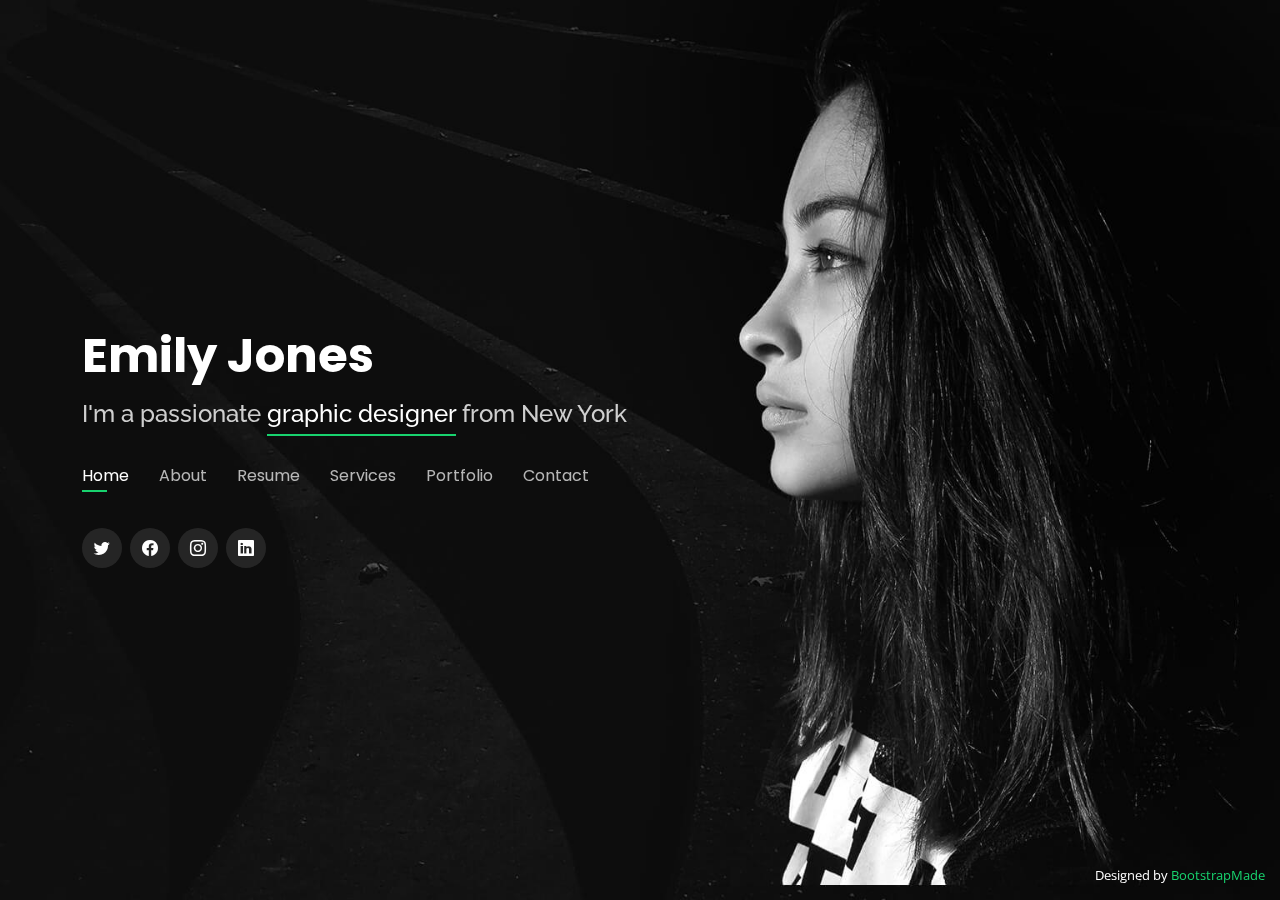
==== index.html @ b5121f0b "first commit" ====
<!DOCTYPE html>
<html lang="en">

<head>
  <meta charset="utf-8">
  <meta content="width=device-width, initial-scale=1.0" name="viewport">

  <title>Personal Bootstrap Template</title>
  <meta content="" name="description">
  <meta content="" name="keywords">

  <!-- Favicons -->
  <link href="assets/img/favicon.png" rel="icon">
  <link href="assets/img/apple-touch-icon.png" rel="apple-touch-icon">

  <!-- Google Fonts -->
  <link href="https://fonts.googleapis.com/css?family=Open+Sans:300,300i,400,400i,600,600i,700,700i|Raleway:300,300i,400,400i,500,500i,600,600i,700,700i|Poppins:300,300i,400,400i,500,500i,600,600i,700,700i" rel="stylesheet">

  <!-- Vendor CSS Files -->
  <link href="assets/vendor/bootstrap/css/bootstrap.min.css" rel="stylesheet">
  <link href="assets/vendor/bootstrap-icons/bootstrap-icons.css" rel="stylesheet">
  <link href="assets/vendor/boxicons/css/boxicons.min.css" rel="stylesheet">
  <link href="assets/vendor/glightbox/css/glightbox.min.css" rel="stylesheet">
  <link href="assets/vendor/remixicon/remixicon.css" rel="stylesheet">
  <link href="assets/vendor/swiper/swiper-bundle.min.css" rel="stylesheet">

  <!-- Template Main CSS File -->
  <link href="assets/css/style.css" rel="stylesheet">

  <!-- =======================================================
  * Template Name: Personal - v4.7.0
  * Template URL: https://bootstrapmade.com/personal-free-resume-bootstrap-template/
  * Author: BootstrapMade.com
  * License: https://bootstrapmade.com/license/
  ======================================================== -->
</head>

<body>

  <!-- ======= Header ======= -->
  <header id="header">
    <div class="container">

      <h1><a href="index.html">Emily Jones</a></h1>
      <!-- Uncomment below if you prefer to use an image logo -->
      <!-- <a href="index.html" class="mr-auto"><img src="assets/img/logo.png" alt="" class="img-fluid"></a> -->
      <h2>I'm a passionate <span>graphic designer</span> from New York</h2>

      <nav id="navbar" class="navbar">
        <ul>
          <li><a class="nav-link active" href="#header">Home</a></li>
          <li><a class="nav-link" href="#about">About</a></li>
          <li><a class="nav-link" href="#resume">Resume</a></li>
          <li><a class="nav-link" href="#services">Services</a></li>
          <li><a class="nav-link" href="#portfolio">Portfolio</a></li>
          <li><a class="nav-link" href="#contact">Contact</a></li>
        </ul>
        <i class="bi bi-list mobile-nav-toggle"></i>
      </nav><!-- .navbar -->

      <div class="social-links">
        <a href="#" class="twitter"><i class="bi bi-twitter"></i></a>
        <a href="#" class="facebook"><i class="bi bi-facebook"></i></a>
        <a href="#" class="instagram"><i class="bi bi-instagram"></i></a>
        <a href="#" class="linkedin"><i class="bi bi-linkedin"></i></a>
      </div>

    </div>
  </header><!-- End Header -->

  <!-- ======= About Section ======= -->
  <section id="about" class="about">

    <!-- ======= About Me ======= -->
    <div class="about-me container">

      <div class="section-title">
        <h2>About</h2>
        <p>Learn more about me</p>
      </div>

      <div class="row">
        <div class="col-lg-4" data-aos="fade-right">
          <img src="assets/img/me.jpg" class="img-fluid" alt="">
        </div>
        <div class="col-lg-8 pt-4 pt-lg-0 content" data-aos="fade-left">
          <h3>UI/UX &amp; Graphic Designer</h3>
          <p class="fst-italic">
            Lorem ipsum dolor sit amet, consectetur adipiscing elit, sed do eiusmod tempor incididunt ut labore et dolore
            magna aliqua.
          </p>
          <div class="row">
            <div class="col-lg-6">
              <ul>
                <li><i class="bi bi-chevron-right"></i> <strong>Birthday:</strong> <span>1 May 1995</span></li>
                <li><i class="bi bi-chevron-right"></i> <strong>Website:</strong> <span>www.example.com</span></li>
                <li><i class="bi bi-chevron-right"></i> <strong>Phone:</strong> <span>+123 456 7890</span></li>
                <li><i class="bi bi-chevron-right"></i> <strong>City:</strong> <span>New York, USA</span></li>
              </ul>
            </div>
            <div class="col-lg-6">
              <ul>
                <li><i class="bi bi-chevron-right"></i> <strong>Age:</strong> <span>30</span></li>
                <li><i class="bi bi-chevron-right"></i> <strong>Degree:</strong> <span>Master</span></li>
                <li><i class="bi bi-chevron-right"></i> <strong>PhEmailone:</strong> <span>email@example.com</span></li>
                <li><i class="bi bi-chevron-right"></i> <strong>Freelance:</strong> <span>Available</span></li>
              </ul>
            </div>
          </div>
          <p>
            Officiis eligendi itaque labore et dolorum mollitia officiis optio vero. Quisquam sunt adipisci omnis et ut. Nulla accusantium dolor incidunt officia tempore. Et eius omnis.
            Cupiditate ut dicta maxime officiis quidem quia. Sed et consectetur qui quia repellendus itaque neque. Aliquid amet quidem ut quaerat cupiditate. Ab et eum qui repellendus omnis culpa magni laudantium dolores.
          </p>
        </div>
      </div>

    </div><!-- End About Me -->

    <!-- ======= Counts ======= -->
    <div class="counts container">

      <div class="row">

        <div class="col-lg-3 col-md-6">
          <div class="count-box">
            <i class="bi bi-emoji-smile"></i>
            <span data-purecounter-start="0" data-purecounter-end="232" data-purecounter-duration="1" class="purecounter"></span>
            <p>Happy Clients</p>
          </div>
        </div>

        <div class="col-lg-3 col-md-6 mt-5 mt-md-0">
          <div class="count-box">
            <i class="bi bi-journal-richtext"></i>
            <span data-purecounter-start="0" data-purecounter-end="521" data-purecounter-duration="1" class="purecounter"></span>
            <p>Projects</p>
          </div>
        </div>

        <div class="col-lg-3 col-md-6 mt-5 mt-lg-0">
          <div class="count-box">
            <i class="bi bi-headset"></i>
            <span data-purecounter-start="0" data-purecounter-end="1463" data-purecounter-duration="1" class="purecounter"></span>
            <p>Hours Of Support</p>
          </div>
        </div>

        <div class="col-lg-3 col-md-6 mt-5 mt-lg-0">
          <div class="count-box">
            <i class="bi bi-award"></i>
            <span data-purecounter-start="0" data-purecounter-end="24" data-purecounter-duration="1" class="purecounter"></span>
            <p>Awards</p>
          </div>
        </div>

      </div>

    </div><!-- End Counts -->

    <!-- ======= Skills  ======= -->
    <div class="skills container">

      <div class="section-title">
        <h2>Skills</h2>
      </div>

      <div class="row skills-content">

        <div class="col-lg-6">

          <div class="progress">
            <span class="skill">HTML <i class="val">100%</i></span>
            <div class="progress-bar-wrap">
              <div class="progress-bar" role="progressbar" aria-valuenow="100" aria-valuemin="0" aria-valuemax="100"></div>
            </div>
          </div>

          <div class="progress">
            <span class="skill">CSS <i class="val">90%</i></span>
            <div class="progress-bar-wrap">
              <div class="progress-bar" role="progressbar" aria-valuenow="90" aria-valuemin="0" aria-valuemax="100"></div>
            </div>
          </div>

          <div class="progress">
            <span class="skill">JavaScript <i class="val">75%</i></span>
            <div class="progress-bar-wrap">
              <div class="progress-bar" role="progressbar" aria-valuenow="75" aria-valuemin="0" aria-valuemax="100"></div>
            </div>
          </div>

        </div>

        <div class="col-lg-6">

          <div class="progress">
            <span class="skill">PHP <i class="val">80%</i></span>
            <div class="progress-bar-wrap">
              <div class="progress-bar" role="progressbar" aria-valuenow="80" aria-valuemin="0" aria-valuemax="100"></div>
            </div>
          </div>

          <div class="progress">
            <span class="skill">WordPress/CMS <i class="val">90%</i></span>
            <div class="progress-bar-wrap">
              <div class="progress-bar" role="progressbar" aria-valuenow="90" aria-valuemin="0" aria-valuemax="100"></div>
            </div>
          </div>

          <div class="progress">
            <span class="skill">Photoshop <i class="val">55%</i></span>
            <div class="progress-bar-wrap">
              <div class="progress-bar" role="progressbar" aria-valuenow="55" aria-valuemin="0" aria-valuemax="100"></div>
            </div>
          </div>

        </div>

      </div>

    </div><!-- End Skills -->

    <!-- ======= Interests ======= -->
    <div class="interests container">

      <div class="section-title">
        <h2>Interests</h2>
      </div>

      <div class="row">
        <div class="col-lg-3 col-md-4">
          <div class="icon-box">
            <i class="ri-store-line" style="color: #ffbb2c;"></i>
            <h3>Lorem Ipsum</h3>
          </div>
        </div>
        <div class="col-lg-3 col-md-4 mt-4 mt-md-0">
          <div class="icon-box">
            <i class="ri-bar-chart-box-line" style="color: #5578ff;"></i>
            <h3>Dolor Sitema</h3>
          </div>
        </div>
        <div class="col-lg-3 col-md-4 mt-4 mt-md-0">
          <div class="icon-box">
            <i class="ri-calendar-todo-line" style="color: #e80368;"></i>
            <h3>Sed perspiciatis</h3>
          </div>
        </div>
        <div class="col-lg-3 col-md-4 mt-4 mt-lg-0">
          <div class="icon-box">
            <i class="ri-paint-brush-line" style="color: #e361ff;"></i>
            <h3>Magni Dolores</h3>
          </div>
        </div>
        <div class="col-lg-3 col-md-4 mt-4">
          <div class="icon-box">
            <i class="ri-database-2-line" style="color: #47aeff;"></i>
            <h3>Nemo Enim</h3>
          </div>
        </div>
        <div class="col-lg-3 col-md-4 mt-4">
          <div class="icon-box">
            <i class="ri-gradienter-line" style="color: #ffa76e;"></i>
            <h3>Eiusmod Tempor</h3>
          </div>
        </div>
        <div class="col-lg-3 col-md-4 mt-4">
          <div class="icon-box">
            <i class="ri-file-list-3-line" style="color: #11dbcf;"></i>
            <h3>Midela Teren</h3>
          </div>
        </div>
        <div class="col-lg-3 col-md-4 mt-4">
          <div class="icon-box">
            <i class="ri-price-tag-2-line" style="color: #4233ff;"></i>
            <h3>Pira Neve</h3>
          </div>
        </div>
        <div class="col-lg-3 col-md-4 mt-4">
          <div class="icon-box">
            <i class="ri-anchor-line" style="color: #b2904f;"></i>
            <h3>Dirada Pack</h3>
          </div>
        </div>
        <div class="col-lg-3 col-md-4 mt-4">
          <div class="icon-box">
            <i class="ri-disc-line" style="color: #b20969;"></i>
            <h3>Moton Ideal</h3>
          </div>
        </div>
        <div class="col-lg-3 col-md-4 mt-4">
          <div class="icon-box">
            <i class="ri-base-station-line" style="color: #ff5828;"></i>
            <h3>Verdo Park</h3>
          </div>
        </div>
        <div class="col-lg-3 col-md-4 mt-4">
          <div class="icon-box">
            <i class="ri-fingerprint-line" style="color: #29cc61;"></i>
            <h3>Flavor Nivelanda</h3>
          </div>
        </div>
      </div>

    </div><!-- End Interests -->

    <!-- ======= Testimonials ======= -->
    <div class="testimonials container">

      <div class="section-title">
        <h2>Testimonials</h2>
      </div>

      <div class="testimonials-slider swiper" data-aos="fade-up" data-aos-delay="100">
        <div class="swiper-wrapper">

          <div class="swiper-slide">
            <div class="testimonial-item">
              <p>
                <i class="bx bxs-quote-alt-left quote-icon-left"></i>
                Proin iaculis purus consequat sem cure digni ssim donec porttitora entum suscipit rhoncus. Accusantium quam, ultricies eget id, aliquam eget nibh et. Maecen aliquam, risus at semper.
                <i class="bx bxs-quote-alt-right quote-icon-right"></i>
              </p>
              <img src="assets/img/testimonials/testimonials-1.jpg" class="testimonial-img" alt="">
              <h3>Saul Goodman</h3>
              <h4>Ceo &amp; Founder</h4>
            </div>
          </div><!-- End testimonial item -->

          <div class="swiper-slide">
            <div class="testimonial-item">
              <p>
                <i class="bx bxs-quote-alt-left quote-icon-left"></i>
                Export tempor illum tamen malis malis eram quae irure esse labore quem cillum quid cillum eram malis quorum velit fore eram velit sunt aliqua noster fugiat irure amet legam anim culpa.
                <i class="bx bxs-quote-alt-right quote-icon-right"></i>
              </p>
              <img src="assets/img/testimonials/testimonials-2.jpg" class="testimonial-img" alt="">
              <h3>Sara Wilsson</h3>
              <h4>Designer</h4>
            </div>
          </div><!-- End testimonial item -->

          <div class="swiper-slide">
            <div class="testimonial-item">
              <p>
                <i class="bx bxs-quote-alt-left quote-icon-left"></i>
                Enim nisi quem export duis labore cillum quae magna enim sint quorum nulla quem veniam duis minim tempor labore quem eram duis noster aute amet eram fore quis sint minim.
                <i class="bx bxs-quote-alt-right quote-icon-right"></i>
              </p>
              <img src="assets/img/testimonials/testimonials-3.jpg" class="testimonial-img" alt="">
              <h3>Jena Karlis</h3>
              <h4>Store Owner</h4>
            </div>
          </div><!-- End testimonial item -->

          <div class="swiper-slide">
            <div class="testimonial-item">
              <p>
                <i class="bx bxs-quote-alt-left quote-icon-left"></i>
                Fugiat enim eram quae cillum dolore dolor amet nulla culpa multos export minim fugiat minim velit minim dolor enim duis veniam ipsum anim magna sunt elit fore quem dolore labore illum veniam.
                <i class="bx bxs-quote-alt-right quote-icon-right"></i>
              </p>
              <img src="assets/img/testimonials/testimonials-4.jpg" class="testimonial-img" alt="">
              <h3>Matt Brandon</h3>
              <h4>Freelancer</h4>
            </div>
          </div><!-- End testimonial item -->

          <div class="swiper-slide">
            <div class="testimonial-item">
              <p>
                <i class="bx bxs-quote-alt-left quote-icon-left"></i>
                Quis quorum aliqua sint quem legam fore sunt eram irure aliqua veniam tempor noster veniam enim culpa labore duis sunt culpa nulla illum cillum fugiat legam esse veniam culpa fore nisi cillum quid.
                <i class="bx bxs-quote-alt-right quote-icon-right"></i>
              </p>
              <img src="assets/img/testimonials/testimonials-5.jpg" class="testimonial-img" alt="">
              <h3>John Larson</h3>
              <h4>Entrepreneur</h4>
            </div>
          </div><!-- End testimonial item -->

        </div>
        <div class="swiper-pagination"></div>
      </div>

      <div class="owl-carousel testimonials-carousel">

      </div>

    </div><!-- End Testimonials  -->

  </section><!-- End About Section -->

  <!-- ======= Resume Section ======= -->
  <section id="resume" class="resume">
    <div class="container">

      <div class="section-title">
        <h2>Resume</h2>
        <p>Check My Resume</p>
      </div>

      <div class="row">
        <div class="col-lg-6">
          <h3 class="resume-title">Sumary</h3>
          <div class="resume-item pb-0">
            <h4>Alice Barkley</h4>
            <p><em>Innovative and deadline-driven Graphic Designer with 3+ years of experience designing and developing user-centered digital/print marketing material from initial concept to final, polished deliverable.</em></p>
            <p>
            <ul>
              <li>Portland par 127,Orlando, FL</li>
              <li>(123) 456-7891</li>
              <li>alice.barkley@example.com</li>
            </ul>
            </p>
          </div>

          <h3 class="resume-title">Education</h3>
          <div class="resume-item">
            <h4>Master of Fine Arts &amp; Graphic Design</h4>
            <h5>2015 - 2016</h5>
            <p><em>Rochester Institute of Technology, Rochester, NY</em></p>
            <p>Qui deserunt veniam. Et sed aliquam labore tempore sed quisquam iusto autem sit. Ea vero voluptatum qui ut dignissimos deleniti nerada porti sand markend</p>
          </div>
          <div class="resume-item">
            <h4>Bachelor of Fine Arts &amp; Graphic Design</h4>
            <h5>2010 - 2014</h5>
            <p><em>Rochester Institute of Technology, Rochester, NY</em></p>
            <p>Quia nobis sequi est occaecati aut. Repudiandae et iusto quae reiciendis et quis Eius vel ratione eius unde vitae rerum voluptates asperiores voluptatem Earum molestiae consequatur neque etlon sader mart dila</p>
          </div>
        </div>
        <div class="col-lg-6">
          <h3 class="resume-title">Professional Experience</h3>
          <div class="resume-item">
            <h4>Senior graphic design specialist</h4>
            <h5>2019 - Present</h5>
            <p><em>Experion, New York, NY </em></p>
            <p>
            <ul>
              <li>Lead in the design, development, and implementation of the graphic, layout, and production communication materials</li>
              <li>Delegate tasks to the 7 members of the design team and provide counsel on all aspects of the project. </li>
              <li>Supervise the assessment of all graphic materials in order to ensure quality and accuracy of the design</li>
              <li>Oversee the efficient use of production project budgets ranging from $2,000 - $25,000</li>
            </ul>
            </p>
          </div>
          <div class="resume-item">
            <h4>Graphic design specialist</h4>
            <h5>2017 - 2018</h5>
            <p><em>Stepping Stone Advertising, New York, NY</em></p>
            <p>
            <ul>
              <li>Developed numerous marketing programs (logos, brochures,infographics, presentations, and advertisements).</li>
              <li>Managed up to 5 projects or tasks at a given time while under pressure</li>
              <li>Recommended and consulted with clients on the most appropriate graphic design</li>
              <li>Created 4+ design presentations and proposals a month for clients and account managers</li>
            </ul>
            </p>
          </div>
        </div>
      </div>

    </div>
  </section><!-- End Resume Section -->

  <!-- ======= Services Section ======= -->
  <section id="services" class="services">
    <div class="container">

      <div class="section-title">
        <h2>Services</h2>
        <p>My Services</p>
      </div>

      <div class="row">
        <div class="col-lg-4 col-md-6 d-flex align-items-stretch">
          <div class="icon-box">
            <div class="icon"><i class="bx bxl-dribbble"></i></div>
            <h4><a href="">Lorem Ipsum</a></h4>
            <p>Voluptatum deleniti atque corrupti quos dolores et quas molestias excepturi</p>
          </div>
        </div>

        <div class="col-lg-4 col-md-6 d-flex align-items-stretch mt-4 mt-md-0">
          <div class="icon-box">
            <div class="icon"><i class="bx bx-file"></i></div>
            <h4><a href="">Sed ut perspiciatis</a></h4>
            <p>Duis aute irure dolor in reprehenderit in voluptate velit esse cillum dolore</p>
          </div>
        </div>

        <div class="col-lg-4 col-md-6 d-flex align-items-stretch mt-4 mt-lg-0">
          <div class="icon-box">
            <div class="icon"><i class="bx bx-tachometer"></i></div>
            <h4><a href="">Magni Dolores</a></h4>
            <p>Excepteur sint occaecat cupidatat non proident, sunt in culpa qui officia</p>
          </div>
        </div>

        <div class="col-lg-4 col-md-6 d-flex align-items-stretch mt-4">
          <div class="icon-box">
            <div class="icon"><i class="bx bx-world"></i></div>
            <h4><a href="">Nemo Enim</a></h4>
            <p>At vero eos et accusamus et iusto odio dignissimos ducimus qui blanditiis</p>
          </div>
        </div>

        <div class="col-lg-4 col-md-6 d-flex align-items-stretch mt-4">
          <div class="icon-box">
            <div class="icon"><i class="bx bx-slideshow"></i></div>
            <h4><a href="">Dele cardo</a></h4>
            <p>Quis consequatur saepe eligendi voluptatem consequatur dolor consequuntur</p>
          </div>
        </div>

        <div class="col-lg-4 col-md-6 d-flex align-items-stretch mt-4">
          <div class="icon-box">
            <div class="icon"><i class="bx bx-arch"></i></div>
            <h4><a href="">Divera don</a></h4>
            <p>Modi nostrum vel laborum. Porro fugit error sit minus sapiente sit aspernatur</p>
          </div>
        </div>

      </div>

    </div>
  </section><!-- End Services Section -->

  <!-- ======= Portfolio Section ======= -->
  <section id="portfolio" class="portfolio">
    <div class="container">

      <div class="section-title">
        <h2>Portfolio</h2>
        <p>My Works</p>
      </div>

      <div class="row">
        <div class="col-lg-12 d-flex justify-content-center">
          <ul id="portfolio-flters">
            <li data-filter="*" class="filter-active">All</li>
            <li data-filter=".filter-app">App</li>
            <li data-filter=".filter-card">Card</li>
            <li data-filter=".filter-web">Web</li>
          </ul>
        </div>
      </div>

      <div class="row portfolio-container">

        <div class="col-lg-4 col-md-6 portfolio-item filter-app">
          <div class="portfolio-wrap">
            <img src="assets/img/portfolio/portfolio-1.jpg" class="img-fluid" alt="">
            <div class="portfolio-info">
              <h4>App 1</h4>
              <p>App</p>
              <div class="portfolio-links">
                <a href="assets/img/portfolio/portfolio-1.jpg" data-gallery="portfolioGallery" class="portfolio-lightbox" title="App 1"><i class="bx bx-plus"></i></a>
                <a href="portfolio-details.html" data-gallery="portfolioDetailsGallery" data-glightbox="type: external" class="portfolio-details-lightbox" title="Portfolio Details"><i class="bx bx-link"></i></a>
              </div>
            </div>
          </div>
        </div>

        <div class="col-lg-4 col-md-6 portfolio-item filter-web">
          <div class="portfolio-wrap">
            <img src="assets/img/portfolio/portfolio-2.jpg" class="img-fluid" alt="">
            <div class="portfolio-info">
              <h4>Web 3</h4>
              <p>Web</p>
              <div class="portfolio-links">
                <a href="assets/img/portfolio/portfolio-2.jpg" data-gallery="portfolioGallery" class="portfolio-lightbox" title="Web 3"><i class="bx bx-plus"></i></a>
                <a href="portfolio-details.html" data-gallery="portfolioDetailsGallery" data-glightbox="type: external" class="portfolio-details-lightbox" title="Portfolio Details"><i class="bx bx-link"></i></a>
              </div>
            </div>
          </div>
        </div>

        <div class="col-lg-4 col-md-6 portfolio-item filter-app">
          <div class="portfolio-wrap">
            <img src="assets/img/portfolio/portfolio-3.jpg" class="img-fluid" alt="">
            <div class="portfolio-info">
              <h4>App 2</h4>
              <p>App</p>
              <div class="portfolio-links">
                <a href="assets/img/portfolio/portfolio-3.jpg" data-gallery="portfolioGallery" class="portfolio-lightbox" title="App 2"><i class="bx bx-plus"></i></a>
                <a href="portfolio-details.html" data-gallery="portfolioDetailsGallery" data-glightbox="type: external" class="portfolio-details-lightbox" title="Portfolio Details"><i class="bx bx-link"></i></a>
              </div>
            </div>
          </div>
        </div>

        <div class="col-lg-4 col-md-6 portfolio-item filter-card">
          <div class="portfolio-wrap">
            <img src="assets/img/portfolio/portfolio-4.jpg" class="img-fluid" alt="">
            <div class="portfolio-info">
              <h4>Card 2</h4>
              <p>Card</p>
              <div class="portfolio-links">
                <a href="assets/img/portfolio/portfolio-4.jpg" data-gallery="portfolioGallery" class="portfolio-lightbox" title="Card 2"><i class="bx bx-plus"></i></a>
                <a href="portfolio-details.html" data-gallery="portfolioDetailsGallery" data-glightbox="type: external" class="portfolio-details-lightbox" title="Portfolio Details"><i class="bx bx-link"></i></a>
              </div>
            </div>
          </div>
        </div>

        <div class="col-lg-4 col-md-6 portfolio-item filter-web">
          <div class="portfolio-wrap">
            <img src="assets/img/portfolio/portfolio-5.jpg" class="img-fluid" alt="">
            <div class="portfolio-info">
              <h4>Web 2</h4>
              <p>Web</p>
              <div class="portfolio-links">
                <a href="assets/img/portfolio/portfolio-5.jpg" data-gallery="portfolioGallery" class="portfolio-lightbox" title="Web 2"><i class="bx bx-plus"></i></a>
                <a href="portfolio-details.html" data-gallery="portfolioDetailsGallery" data-glightbox="type: external" class="portfolio-details-lightbox" title="Portfolio Details"><i class="bx bx-link"></i></a>
              </div>
            </div>
          </div>
        </div>

        <div class="col-lg-4 col-md-6 portfolio-item filter-app">
          <div class="portfolio-wrap">
            <img src="assets/img/portfolio/portfolio-6.jpg" class="img-fluid" alt="">
            <div class="portfolio-info">
              <h4>App 3</h4>
              <p>App</p>
              <div class="portfolio-links">
                <a href="assets/img/portfolio/portfolio-6.jpg" data-gallery="portfolioGallery" class="portfolio-lightbox" title="App 3"><i class="bx bx-plus"></i></a>
                <a href="portfolio-details.html" data-gallery="portfolioDetailsGallery" data-glightbox="type: external" class="portfolio-details-lightbox" title="Portfolio Details"><i class="bx bx-link"></i></a>
              </div>
            </div>
          </div>
        </div>

        <div class="col-lg-4 col-md-6 portfolio-item filter-card">
          <div class="portfolio-wrap">
            <img src="assets/img/portfolio/portfolio-7.jpg" class="img-fluid" alt="">
            <div class="portfolio-info">
              <h4>Card 1</h4>
              <p>Card</p>
              <div class="portfolio-links">
                <a href="assets/img/portfolio/portfolio-7.jpg" data-gallery="portfolioGallery" class="portfolio-lightbox" title="Card 1"><i class="bx bx-plus"></i></a>
                <a href="portfolio-details.html" data-gallery="portfolioDetailsGallery" data-glightbox="type: external" class="portfolio-details-lightbox" title="Portfolio Details"><i class="bx bx-link"></i></a>
              </div>
            </div>
          </div>
        </div>

        <div class="col-lg-4 col-md-6 portfolio-item filter-card">
          <div class="portfolio-wrap">
            <img src="assets/img/portfolio/portfolio-8.jpg" class="img-fluid" alt="">
            <div class="portfolio-info">
              <h4>Card 3</h4>
              <p>Card</p>
              <div class="portfolio-links">
                <a href="assets/img/portfolio/portfolio-8.jpg" data-gallery="portfolioGallery" class="portfolio-lightbox" title="Card 3"><i class="bx bx-plus"></i></a>
                <a href="portfolio-details.html" data-gallery="portfolioDetailsGallery" data-glightbox="type: external" class="portfolio-details-lightbox" title="Portfolio Details"><i class="bx bx-link"></i></a>
              </div>
            </div>
          </div>
        </div>

        <div class="col-lg-4 col-md-6 portfolio-item filter-web">
          <div class="portfolio-wrap">
            <img src="assets/img/portfolio/portfolio-9.jpg" class="img-fluid" alt="">
            <div class="portfolio-info">
              <h4>Web 3</h4>
              <p>Web</p>
              <div class="portfolio-links">
                <a href="assets/img/portfolio/portfolio-9.jpg" data-gallery="portfolioGallery" class="portfolio-lightbox" title="Web 3"><i class="bx bx-plus"></i></a>
                <a href="portfolio-details.html" data-gallery="portfolioDetailsGallery" data-glightbox="type: external" class="portfolio-details-lightbox" title="Portfolio Details"><i class="bx bx-link"></i></a>
              </div>
            </div>
          </div>
        </div>

      </div>

    </div>
  </section><!-- End Portfolio Section -->

  <!-- ======= Contact Section ======= -->
  <section id="contact" class="contact">
    <div class="container">

      <div class="section-title">
        <h2>Contact</h2>
        <p>Contact Me</p>
      </div>

      <div class="row mt-2">

        <div class="col-md-6 d-flex align-items-stretch">
          <div class="info-box">
            <i class="bx bx-map"></i>
            <h3>My Address</h3>
            <p>A108 Adam Street, New York, NY 535022</p>
          </div>
        </div>

        <div class="col-md-6 mt-4 mt-md-0 d-flex align-items-stretch">
          <div class="info-box">
            <i class="bx bx-share-alt"></i>
            <h3>Social Profiles</h3>
            <div class="social-links">
              <a href="#" class="twitter"><i class="bi bi-twitter"></i></a>
              <a href="#" class="facebook"><i class="bi bi-facebook"></i></a>
              <a href="#" class="instagram"><i class="bi bi-instagram"></i></a>
              <a href="#" class="google-plus"><i class="bi bi-skype"></i></a>
              <a href="#" class="linkedin"><i class="bi bi-linkedin"></i></a>
            </div>
          </div>
        </div>

        <div class="col-md-6 mt-4 d-flex align-items-stretch">
          <div class="info-box">
            <i class="bx bx-envelope"></i>
            <h3>Email Me</h3>
            <p>contact@example.com</p>
          </div>
        </div>
        <div class="col-md-6 mt-4 d-flex align-items-stretch">
          <div class="info-box">
            <i class="bx bx-phone-call"></i>
            <h3>Call Me</h3>
            <p>+1 5589 55488 55</p>
          </div>
        </div>
      </div>

      <form action="forms/contact.php" method="post" role="form" class="php-email-form mt-4">
        <div class="row">
          <div class="col-md-6 form-group">
            <input type="text" name="name" class="form-control" id="name" placeholder="Your Name" required>
          </div>
          <div class="col-md-6 form-group mt-3 mt-md-0">
            <input type="email" class="form-control" name="email" id="email" placeholder="Your Email" required>
          </div>
        </div>
        <div class="form-group mt-3">
          <input type="text" class="form-control" name="subject" id="subject" placeholder="Subject" required>
        </div>
        <div class="form-group mt-3">
          <textarea class="form-control" name="message" rows="5" placeholder="Message" required></textarea>
        </div>
        <div class="my-3">
          <div class="loading">Loading</div>
          <div class="error-message"></div>
          <div class="sent-message">Your message has been sent. Thank you!</div>
        </div>
        <div class="text-center"><button type="submit">Send Message</button></div>
      </form>

    </div>
  </section><!-- End Contact Section -->

  <div class="credits">
    <!-- All the links in the footer should remain intact. -->
    <!-- You can delete the links only if you purchased the pro version. -->
    <!-- Licensing information: https://bootstrapmade.com/license/ -->
    <!-- Purchase the pro version with working PHP/AJAX contact form: https://bootstrapmade.com/personal-free-resume-bootstrap-template/ -->
    Designed by <a href="https://bootstrapmade.com/">BootstrapMade</a>
  </div>

  <!-- Vendor JS Files -->
  <script src="assets/vendor/purecounter/purecounter.js"></script>
  <script src="assets/vendor/bootstrap/js/bootstrap.bundle.min.js"></script>
  <script src="assets/vendor/glightbox/js/glightbox.min.js"></script>
  <script src="assets/vendor/isotope-layout/isotope.pkgd.min.js"></script>
  <script src="assets/vendor/swiper/swiper-bundle.min.js"></script>
  <script src="assets/vendor/waypoints/noframework.waypoints.js"></script>
  <script src="assets/vendor/php-email-form/validate.js"></script>

  <!-- Template Main JS File -->
  <script src="assets/js/main.js"></script>

</body>

</html>
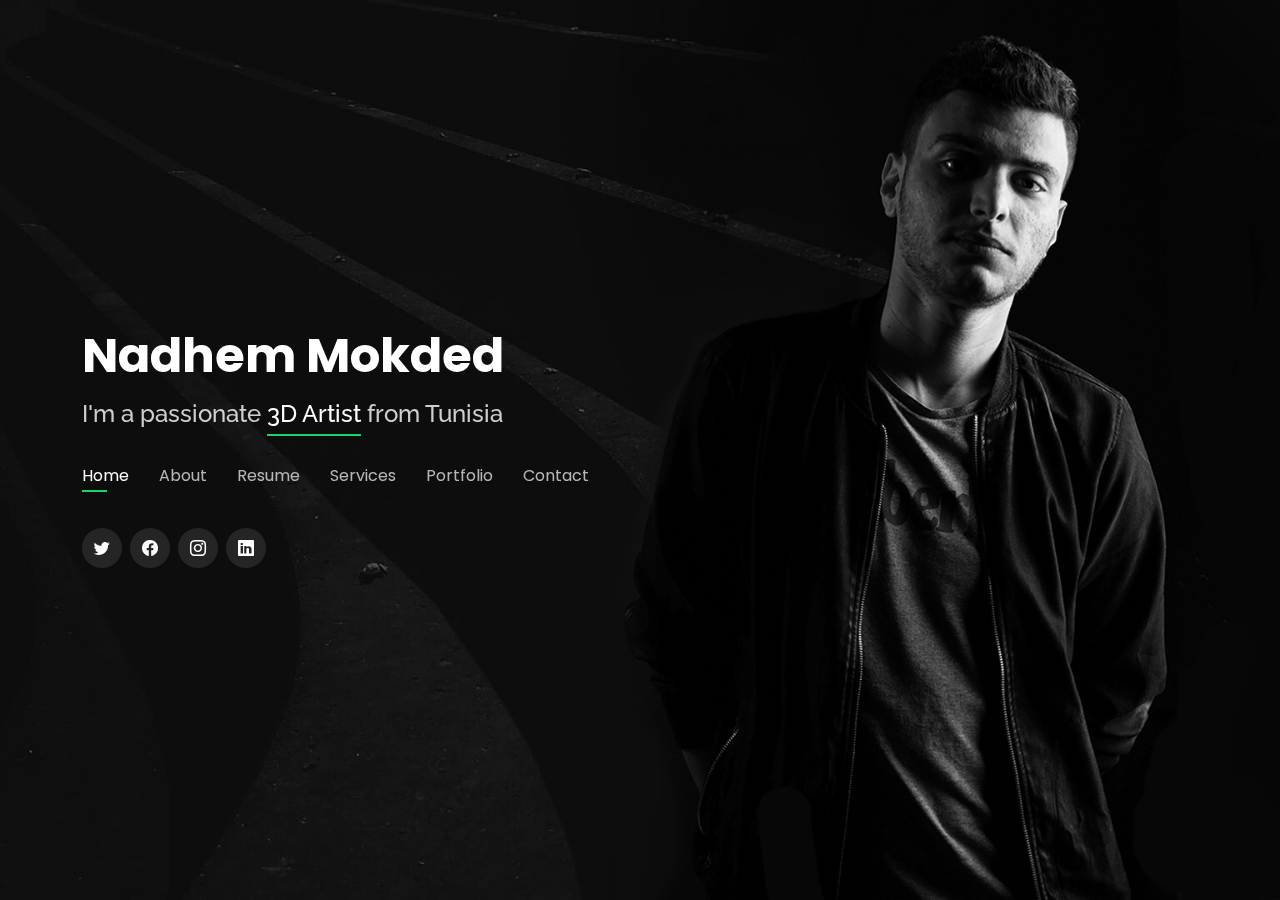
==== commit 5a6fd980: "about" ====
--- a/index.html
+++ b/index.html
@@ -5,7 +5,7 @@
   <meta charset="utf-8">
   <meta content="width=device-width, initial-scale=1.0" name="viewport">
 
-  <title>Personal Bootstrap Template</title>
+  <title>Nadhem Mokded</title>
   <meta content="" name="description">
   <meta content="" name="keywords">
 
@@ -41,10 +41,10 @@
   <header id="header">
     <div class="container">
 
-      <h1><a href="index.html">Emily Jones</a></h1>
+      <h1><a href="index.html">Nadhem Mokded</a></h1>
       <!-- Uncomment below if you prefer to use an image logo -->
       <!-- <a href="index.html" class="mr-auto"><img src="assets/img/logo.png" alt="" class="img-fluid"></a> -->
-      <h2>I'm a passionate <span>graphic designer</span> from New York</h2>
+      <h2>I'm a passionate <span>3D Artist</span> from Tunisia</h2>
 
       <nav id="navbar" class="navbar">
         <ul>
@@ -80,37 +80,28 @@
       </div>
 
       <div class="row">
-        <div class="col-lg-4" data-aos="fade-right">
-          <img src="assets/img/me.jpg" class="img-fluid" alt="">
+        <div class="col-lg-4" data-aos="fade-right" >
+          <img src="assets\img\DSC04219.JPG" class="img-fluid" alt="" >
         </div>
         <div class="col-lg-8 pt-4 pt-lg-0 content" data-aos="fade-left">
-          <h3>UI/UX &amp; Graphic Designer</h3>
-          <p class="fst-italic">
-            Lorem ipsum dolor sit amet, consectetur adipiscing elit, sed do eiusmod tempor incididunt ut labore et dolore
-            magna aliqua.
+          <h2 style="padding-bottom: 30px">3D Artist</h2>
+          <p class="fst-italic" style="font-size: large;">
+            I'm Nadhem Mokded and I'm a tunisian 3D game artist. Gaming and music are passions that followed me
+             from my younger days and that helped me be a creative, artistic and ambitious 3d game artist with 
+             a talent for thinking outside the box and coming up with innovative ideas and designs.
           </p>
-          <div class="row">
+          <div class="row" style="padding-top: 50px;">
             <div class="col-lg-6">
               <ul>
-                <li><i class="bi bi-chevron-right"></i> <strong>Birthday:</strong> <span>1 May 1995</span></li>
-                <li><i class="bi bi-chevron-right"></i> <strong>Website:</strong> <span>www.example.com</span></li>
-                <li><i class="bi bi-chevron-right"></i> <strong>Phone:</strong> <span>+123 456 7890</span></li>
-                <li><i class="bi bi-chevron-right"></i> <strong>City:</strong> <span>New York, USA</span></li>
+                <li><i class="bi bi-chevron-right"></i> <strong>Birthday:</strong> <span>7 September 1995</span></li>
+                <li><i class="bi bi-chevron-right"></i> <strong>City:</strong> <span>Tunis, Tunisia</span></li>
+                <li><i class="bi bi-chevron-right"></i> <strong>Email:</strong> <span>nadhemmokded@gmail.com</span></li>
+                <li><i class="bi bi-chevron-right"></i> <strong>Phone:</strong> <span>+216 56 268 959</span></li>
+
               </ul>
             </div>
-            <div class="col-lg-6">
-              <ul>
-                <li><i class="bi bi-chevron-right"></i> <strong>Age:</strong> <span>30</span></li>
-                <li><i class="bi bi-chevron-right"></i> <strong>Degree:</strong> <span>Master</span></li>
-                <li><i class="bi bi-chevron-right"></i> <strong>PhEmailone:</strong> <span>email@example.com</span></li>
-                <li><i class="bi bi-chevron-right"></i> <strong>Freelance:</strong> <span>Available</span></li>
-              </ul>
-            </div>
-          </div>
-          <p>
-            Officiis eligendi itaque labore et dolorum mollitia officiis optio vero. Quisquam sunt adipisci omnis et ut. Nulla accusantium dolor incidunt officia tempore. Et eius omnis.
-            Cupiditate ut dicta maxime officiis quidem quia. Sed et consectetur qui quia repellendus itaque neque. Aliquid amet quidem ut quaerat cupiditate. Ab et eum qui repellendus omnis culpa magni laudantium dolores.
-          </p>
+            
+          </div>
         </div>
       </div>
 
@@ -124,31 +115,31 @@
         <div class="col-lg-3 col-md-6">
           <div class="count-box">
             <i class="bi bi-emoji-smile"></i>
-            <span data-purecounter-start="0" data-purecounter-end="232" data-purecounter-duration="1" class="purecounter"></span>
+            <span data-purecounter-start="0" data-purecounter-end="31" data-purecounter-duration="1" class="purecounter"></span>
             <p>Happy Clients</p>
           </div>
         </div>
 
         <div class="col-lg-3 col-md-6 mt-5 mt-md-0">
           <div class="count-box">
-            <i class="bi bi-journal-richtext"></i>
-            <span data-purecounter-start="0" data-purecounter-end="521" data-purecounter-duration="1" class="purecounter"></span>
+            <i class="bi bi-boxes"></i>
+            <span data-purecounter-start="0" data-purecounter-end="57" data-purecounter-duration="1" class="purecounter"></span>
             <p>Projects</p>
           </div>
         </div>
 
         <div class="col-lg-3 col-md-6 mt-5 mt-lg-0">
           <div class="count-box">
-            <i class="bi bi-headset"></i>
-            <span data-purecounter-start="0" data-purecounter-end="1463" data-purecounter-duration="1" class="purecounter"></span>
-            <p>Hours Of Support</p>
+            <i class="bi bi-briefcase-fill"></i>
+            <span data-purecounter-start="0" data-purecounter-end="72" data-purecounter-duration="1" class="purecounter"></span>
+            <p>Hours Of Coaching</p>
           </div>
         </div>
 
         <div class="col-lg-3 col-md-6 mt-5 mt-lg-0">
           <div class="count-box">
             <i class="bi bi-award"></i>
-            <span data-purecounter-start="0" data-purecounter-end="24" data-purecounter-duration="1" class="purecounter"></span>
+            <span data-purecounter-start="0" data-purecounter-end="4" data-purecounter-duration="1" class="purecounter"></span>
             <p>Awards</p>
           </div>
         </div>
@@ -169,48 +160,50 @@
         <div class="col-lg-6">
 
           <div class="progress">
-            <span class="skill">HTML <i class="val">100%</i></span>
-            <div class="progress-bar-wrap">
-              <div class="progress-bar" role="progressbar" aria-valuenow="100" aria-valuemin="0" aria-valuemax="100"></div>
-            </div>
-          </div>
-
-          <div class="progress">
-            <span class="skill">CSS <i class="val">90%</i></span>
+            <span class="skill">3D Modeling <i class="val">90%</i></span>
             <div class="progress-bar-wrap">
               <div class="progress-bar" role="progressbar" aria-valuenow="90" aria-valuemin="0" aria-valuemax="100"></div>
             </div>
           </div>
 
           <div class="progress">
-            <span class="skill">JavaScript <i class="val">75%</i></span>
-            <div class="progress-bar-wrap">
-              <div class="progress-bar" role="progressbar" aria-valuenow="75" aria-valuemin="0" aria-valuemax="100"></div>
-            </div>
-          </div>
-
-        </div>
-
-        <div class="col-lg-6">
-
-          <div class="progress">
-            <span class="skill">PHP <i class="val">80%</i></span>
+            <span class="skill">Digital Sculpting <i class="val">80%</i></span>
             <div class="progress-bar-wrap">
               <div class="progress-bar" role="progressbar" aria-valuenow="80" aria-valuemin="0" aria-valuemax="100"></div>
             </div>
           </div>
 
+          
+
           <div class="progress">
-            <span class="skill">WordPress/CMS <i class="val">90%</i></span>
+            <span class="skill">Texturing <i class="val">95%</i></span>
+            <div class="progress-bar-wrap">
+              <div class="progress-bar" role="progressbar" aria-valuenow="95" aria-valuemin="0" aria-valuemax="100"></div>
+            </div>
+          </div>
+
+        </div>
+
+        <div class="col-lg-6">
+
+          <div class="progress">
+            <span class="skill">Game engines & Level design <i class="val">85%</i></span>
+            <div class="progress-bar-wrap">
+              <div class="progress-bar" role="progressbar" aria-valuenow="85" aria-valuemin="0" aria-valuemax="100"></div>
+            </div>
+          </div>
+
+          <div class="progress">
+            <span class="skill">Retopology <i class="val">90%</i></span>
             <div class="progress-bar-wrap">
               <div class="progress-bar" role="progressbar" aria-valuenow="90" aria-valuemin="0" aria-valuemax="100"></div>
             </div>
           </div>
 
           <div class="progress">
-            <span class="skill">Photoshop <i class="val">55%</i></span>
+            <span class="skill">Sound design & recording<i class="val">70%</i></span>
             <div class="progress-bar-wrap">
-              <div class="progress-bar" role="progressbar" aria-valuenow="55" aria-valuemin="0" aria-valuemax="100"></div>
+              <div class="progress-bar" role="progressbar" aria-valuenow="70" aria-valuemin="0" aria-valuemax="100"></div>
             </div>
           </div>
 
@@ -220,95 +213,11 @@
 
     </div><!-- End Skills -->
 
-    <!-- ======= Interests ======= -->
-    <div class="interests container">
+    <!-- ======= Brands ======= -->
+    <div class="testimonials container">
 
       <div class="section-title">
-        <h2>Interests</h2>
-      </div>
-
-      <div class="row">
-        <div class="col-lg-3 col-md-4">
-          <div class="icon-box">
-            <i class="ri-store-line" style="color: #ffbb2c;"></i>
-            <h3>Lorem Ipsum</h3>
-          </div>
-        </div>
-        <div class="col-lg-3 col-md-4 mt-4 mt-md-0">
-          <div class="icon-box">
-            <i class="ri-bar-chart-box-line" style="color: #5578ff;"></i>
-            <h3>Dolor Sitema</h3>
-          </div>
-        </div>
-        <div class="col-lg-3 col-md-4 mt-4 mt-md-0">
-          <div class="icon-box">
-            <i class="ri-calendar-todo-line" style="color: #e80368;"></i>
-            <h3>Sed perspiciatis</h3>
-          </div>
-        </div>
-        <div class="col-lg-3 col-md-4 mt-4 mt-lg-0">
-          <div class="icon-box">
-            <i class="ri-paint-brush-line" style="color: #e361ff;"></i>
-            <h3>Magni Dolores</h3>
-          </div>
-        </div>
-        <div class="col-lg-3 col-md-4 mt-4">
-          <div class="icon-box">
-            <i class="ri-database-2-line" style="color: #47aeff;"></i>
-            <h3>Nemo Enim</h3>
-          </div>
-        </div>
-        <div class="col-lg-3 col-md-4 mt-4">
-          <div class="icon-box">
-            <i class="ri-gradienter-line" style="color: #ffa76e;"></i>
-            <h3>Eiusmod Tempor</h3>
-          </div>
-        </div>
-        <div class="col-lg-3 col-md-4 mt-4">
-          <div class="icon-box">
-            <i class="ri-file-list-3-line" style="color: #11dbcf;"></i>
-            <h3>Midela Teren</h3>
-          </div>
-        </div>
-        <div class="col-lg-3 col-md-4 mt-4">
-          <div class="icon-box">
-            <i class="ri-price-tag-2-line" style="color: #4233ff;"></i>
-            <h3>Pira Neve</h3>
-          </div>
-        </div>
-        <div class="col-lg-3 col-md-4 mt-4">
-          <div class="icon-box">
-            <i class="ri-anchor-line" style="color: #b2904f;"></i>
-            <h3>Dirada Pack</h3>
-          </div>
-        </div>
-        <div class="col-lg-3 col-md-4 mt-4">
-          <div class="icon-box">
-            <i class="ri-disc-line" style="color: #b20969;"></i>
-            <h3>Moton Ideal</h3>
-          </div>
-        </div>
-        <div class="col-lg-3 col-md-4 mt-4">
-          <div class="icon-box">
-            <i class="ri-base-station-line" style="color: #ff5828;"></i>
-            <h3>Verdo Park</h3>
-          </div>
-        </div>
-        <div class="col-lg-3 col-md-4 mt-4">
-          <div class="icon-box">
-            <i class="ri-fingerprint-line" style="color: #29cc61;"></i>
-            <h3>Flavor Nivelanda</h3>
-          </div>
-        </div>
-      </div>
-
-    </div><!-- End Interests -->
-
-    <!-- ======= Testimonials ======= -->
-    <div class="testimonials container">
-
-      <div class="section-title">
-        <h2>Testimonials</h2>
+        <h2>Brands</h2>
       </div>
 
       <div class="testimonials-slider swiper" data-aos="fade-up" data-aos-delay="100">
@@ -317,9 +226,7 @@
           <div class="swiper-slide">
             <div class="testimonial-item">
               <p>
-                <i class="bx bxs-quote-alt-left quote-icon-left"></i>
-                Proin iaculis purus consequat sem cure digni ssim donec porttitora entum suscipit rhoncus. Accusantium quam, ultricies eget id, aliquam eget nibh et. Maecen aliquam, risus at semper.
-                <i class="bx bxs-quote-alt-right quote-icon-right"></i>
+                first Proin iaculis purus consequat sem cure digni ssim donec porttitora entum suscipit rhoncus. Accusantium quam, ultricies eget id, aliquam eget nibh et. Maecen aliquam, risus at semper.
               </p>
               <img src="assets/img/testimonials/testimonials-1.jpg" class="testimonial-img" alt="">
               <h3>Saul Goodman</h3>
@@ -388,6 +295,131 @@
       </div>
 
     </div><!-- End Testimonials  -->
+
+    <!-- ======= Languages  ======= -->
+    <div class="skills container">
+
+      <div class="section-title">
+        <h2>Languages</h2>
+      </div>
+
+      <div class="row skills-content">
+
+        <div class="col-lg-6">
+
+          <div class="progress">
+            <span class="skill">English <i class="val">100%</i></span>
+            <div class="progress-bar-wrap">
+              <div class="progress-bar" role="progressbar" aria-valuenow="100" aria-valuemin="0" aria-valuemax="100"></div>
+            </div>
+          </div>
+
+          <div class="progress">
+            <span class="skill">Arabic<i class="val">100%</i></span>
+            <div class="progress-bar-wrap">
+              <div class="progress-bar" role="progressbar" aria-valuenow="100" aria-valuemin="0" aria-valuemax="100"></div>
+            </div>
+          </div>
+
+          
+          <div class="progress">
+            <span class="skill">French <i class="val">80%</i></span>
+            <div class="progress-bar-wrap">
+              <div class="progress-bar" role="progressbar" aria-valuenow="80" aria-valuemin="0" aria-valuemax="100"></div>
+            </div>
+          </div>
+
+        </div>
+
+      </div>
+
+    </div><!-- End Skills -->
+
+    <!-- ======= Interests ======= -->
+    <div class="interests container">
+
+      <div class="section-title">
+        <h2>Interests</h2>
+      </div>
+
+      <div class="row">
+        <div class="col-lg-3 col-md-4">
+          <div class="icon-box">
+            <i class="ri-store-line" style="color: #ffbb2c;"></i>
+            <h3>Lorem Ipsum</h3>
+          </div>
+        </div>
+        <div class="col-lg-3 col-md-4 mt-4 mt-md-0">
+          <div class="icon-box">
+            <i class="ri-bar-chart-box-line" style="color: #5578ff;"></i>
+            <h3>Dolor Sitema</h3>
+          </div>
+        </div>
+        <div class="col-lg-3 col-md-4 mt-4 mt-md-0">
+          <div class="icon-box">
+            <i class="ri-calendar-todo-line" style="color: #e80368;"></i>
+            <h3>Sed perspiciatis</h3>
+          </div>
+        </div>
+        <div class="col-lg-3 col-md-4 mt-4 mt-lg-0">
+          <div class="icon-box">
+            <i class="ri-paint-brush-line" style="color: #e361ff;"></i>
+            <h3>Magni Dolores</h3>
+          </div>
+        </div>
+        <div class="col-lg-3 col-md-4 mt-4">
+          <div class="icon-box">
+            <i class="ri-database-2-line" style="color: #47aeff;"></i>
+            <h3>Nemo Enim</h3>
+          </div>
+        </div>
+        <div class="col-lg-3 col-md-4 mt-4">
+          <div class="icon-box">
+            <i class="ri-gradienter-line" style="color: #ffa76e;"></i>
+            <h3>Eiusmod Tempor</h3>
+          </div>
+        </div>
+        <div class="col-lg-3 col-md-4 mt-4">
+          <div class="icon-box">
+            <i class="ri-file-list-3-line" style="color: #11dbcf;"></i>
+            <h3>Midela Teren</h3>
+          </div>
+        </div>
+        <div class="col-lg-3 col-md-4 mt-4">
+          <div class="icon-box">
+            <i class="ri-price-tag-2-line" style="color: #4233ff;"></i>
+            <h3>Pira Neve</h3>
+          </div>
+        </div>
+        <div class="col-lg-3 col-md-4 mt-4">
+          <div class="icon-box">
+            <i class="ri-anchor-line" style="color: #b2904f;"></i>
+            <h3>Dirada Pack</h3>
+          </div>
+        </div>
+        <div class="col-lg-3 col-md-4 mt-4">
+          <div class="icon-box">
+            <i class="ri-disc-line" style="color: #b20969;"></i>
+            <h3>Moton Ideal</h3>
+          </div>
+        </div>
+        <div class="col-lg-3 col-md-4 mt-4">
+          <div class="icon-box">
+            <i class="ri-base-station-line" style="color: #ff5828;"></i>
+            <h3>Verdo Park</h3>
+          </div>
+        </div>
+        <div class="col-lg-3 col-md-4 mt-4">
+          <div class="icon-box">
+            <i class="ri-fingerprint-line" style="color: #29cc61;"></i>
+            <h3>Flavor Nivelanda</h3>
+          </div>
+        </div>
+      </div>
+
+    </div><!-- End Interests -->
+
+    
 
   </section><!-- End About Section -->
 
@@ -473,51 +505,52 @@
       </div>
 
       <div class="row">
-        <div class="col-lg-4 col-md-6 d-flex align-items-stretch">
-          <div class="icon-box">
-            <div class="icon"><i class="bx bxl-dribbble"></i></div>
-            <h4><a href="">Lorem Ipsum</a></h4>
-            <p>Voluptatum deleniti atque corrupti quos dolores et quas molestias excepturi</p>
-          </div>
-        </div>
-
         <div class="col-lg-4 col-md-6 d-flex align-items-stretch mt-4 mt-md-0">
           <div class="icon-box">
             <div class="icon"><i class="bx bx-file"></i></div>
-            <h4><a href="">Sed ut perspiciatis</a></h4>
-            <p>Duis aute irure dolor in reprehenderit in voluptate velit esse cillum dolore</p>
+            <h4><a href="">3D Modeling</a></h4>
+            <p>Create realistic 3D assets for video games (low poly) and arch viz (high poly). </p>
+          </div>
+        </div>
+
+        <div class="col-lg-4 col-md-6 d-flex align-items-stretch mt-4 mt-md-0">
+          <div class="icon-box">
+            <div class="icon"><i class="bx bx-file"></i></div>
+            <h4><a href="">Architecture Visualization</a></h4>
+            <p>Visually communicate our clients' proposed designs and beautifully tell their story with realistic elements and details.</p>
           </div>
         </div>
 
         <div class="col-lg-4 col-md-6 d-flex align-items-stretch mt-4 mt-lg-0">
           <div class="icon-box">
             <div class="icon"><i class="bx bx-tachometer"></i></div>
-            <h4><a href="">Magni Dolores</a></h4>
-            <p>Excepteur sint occaecat cupidatat non proident, sunt in culpa qui officia</p>
+            <h4><a href="">3D Rendering</a></h4>
+            <p>Use different redering engines in many industries including architecture, 
+              product design, advertising, video games and visual effects for film, TV and animation.</p>
           </div>
         </div>
 
         <div class="col-lg-4 col-md-6 d-flex align-items-stretch mt-4">
           <div class="icon-box">
             <div class="icon"><i class="bx bx-world"></i></div>
-            <h4><a href="">Nemo Enim</a></h4>
-            <p>At vero eos et accusamus et iusto odio dignissimos ducimus qui blanditiis</p>
+            <h4><a href="">Texturing</a></h4>
+            <p>Create different materials and textures using techniques like digital painting and noding.</p>
           </div>
         </div>
 
         <div class="col-lg-4 col-md-6 d-flex align-items-stretch mt-4">
           <div class="icon-box">
             <div class="icon"><i class="bx bx-slideshow"></i></div>
-            <h4><a href="">Dele cardo</a></h4>
-            <p>Quis consequatur saepe eligendi voluptatem consequatur dolor consequuntur</p>
+            <h4><a href="">Environment Design</a></h4>
+            <p>Generate realistic environments for games, films, architectural renderings, and advertising.</p>
           </div>
         </div>
 
         <div class="col-lg-4 col-md-6 d-flex align-items-stretch mt-4">
           <div class="icon-box">
             <div class="icon"><i class="bx bx-arch"></i></div>
-            <h4><a href="">Divera don</a></h4>
-            <p>Modi nostrum vel laborum. Porro fugit error sit minus sapiente sit aspernatur</p>
+            <h4><a href="">Character Design</a></h4>
+            <p>Design realistic characters and clothing with attention to small details and accessories.</p>
           </div>
         </div>
 
@@ -539,136 +572,194 @@
         <div class="col-lg-12 d-flex justify-content-center">
           <ul id="portfolio-flters">
             <li data-filter="*" class="filter-active">All</li>
-            <li data-filter=".filter-app">App</li>
-            <li data-filter=".filter-card">Card</li>
-            <li data-filter=".filter-web">Web</li>
+            <li data-filter=".filter-interior">Interior</li>
+            <li data-filter=".filter-exterior">Exterior</li>
+            <li data-filter=".filter-realtime">Real Time</li>
+            <li data-filter=".filter-assets">Assets</li>
           </ul>
         </div>
       </div>
 
       <div class="row portfolio-container">
 
-        <div class="col-lg-4 col-md-6 portfolio-item filter-app">
-          <div class="portfolio-wrap">
-            <img src="assets/img/portfolio/portfolio-1.jpg" class="img-fluid" alt="">
-            <div class="portfolio-info">
-              <h4>App 1</h4>
-              <p>App</p>
-              <div class="portfolio-links">
-                <a href="assets/img/portfolio/portfolio-1.jpg" data-gallery="portfolioGallery" class="portfolio-lightbox" title="App 1"><i class="bx bx-plus"></i></a>
-                <a href="portfolio-details.html" data-gallery="portfolioDetailsGallery" data-glightbox="type: external" class="portfolio-details-lightbox" title="Portfolio Details"><i class="bx bx-link"></i></a>
-              </div>
-            </div>
-          </div>
-        </div>
-
-        <div class="col-lg-4 col-md-6 portfolio-item filter-web">
-          <div class="portfolio-wrap">
-            <img src="assets/img/portfolio/portfolio-2.jpg" class="img-fluid" alt="">
-            <div class="portfolio-info">
-              <h4>Web 3</h4>
-              <p>Web</p>
-              <div class="portfolio-links">
-                <a href="assets/img/portfolio/portfolio-2.jpg" data-gallery="portfolioGallery" class="portfolio-lightbox" title="Web 3"><i class="bx bx-plus"></i></a>
-                <a href="portfolio-details.html" data-gallery="portfolioDetailsGallery" data-glightbox="type: external" class="portfolio-details-lightbox" title="Portfolio Details"><i class="bx bx-link"></i></a>
-              </div>
-            </div>
-          </div>
-        </div>
-
-        <div class="col-lg-4 col-md-6 portfolio-item filter-app">
-          <div class="portfolio-wrap">
-            <img src="assets/img/portfolio/portfolio-3.jpg" class="img-fluid" alt="">
-            <div class="portfolio-info">
-              <h4>App 2</h4>
-              <p>App</p>
-              <div class="portfolio-links">
-                <a href="assets/img/portfolio/portfolio-3.jpg" data-gallery="portfolioGallery" class="portfolio-lightbox" title="App 2"><i class="bx bx-plus"></i></a>
-                <a href="portfolio-details.html" data-gallery="portfolioDetailsGallery" data-glightbox="type: external" class="portfolio-details-lightbox" title="Portfolio Details"><i class="bx bx-link"></i></a>
-              </div>
-            </div>
-          </div>
-        </div>
-
-        <div class="col-lg-4 col-md-6 portfolio-item filter-card">
-          <div class="portfolio-wrap">
-            <img src="assets/img/portfolio/portfolio-4.jpg" class="img-fluid" alt="">
-            <div class="portfolio-info">
-              <h4>Card 2</h4>
-              <p>Card</p>
-              <div class="portfolio-links">
-                <a href="assets/img/portfolio/portfolio-4.jpg" data-gallery="portfolioGallery" class="portfolio-lightbox" title="Card 2"><i class="bx bx-plus"></i></a>
-                <a href="portfolio-details.html" data-gallery="portfolioDetailsGallery" data-glightbox="type: external" class="portfolio-details-lightbox" title="Portfolio Details"><i class="bx bx-link"></i></a>
-              </div>
-            </div>
-          </div>
-        </div>
-
-        <div class="col-lg-4 col-md-6 portfolio-item filter-web">
-          <div class="portfolio-wrap">
-            <img src="assets/img/portfolio/portfolio-5.jpg" class="img-fluid" alt="">
-            <div class="portfolio-info">
-              <h4>Web 2</h4>
-              <p>Web</p>
-              <div class="portfolio-links">
-                <a href="assets/img/portfolio/portfolio-5.jpg" data-gallery="portfolioGallery" class="portfolio-lightbox" title="Web 2"><i class="bx bx-plus"></i></a>
-                <a href="portfolio-details.html" data-gallery="portfolioDetailsGallery" data-glightbox="type: external" class="portfolio-details-lightbox" title="Portfolio Details"><i class="bx bx-link"></i></a>
-              </div>
-            </div>
-          </div>
-        </div>
-
-        <div class="col-lg-4 col-md-6 portfolio-item filter-app">
-          <div class="portfolio-wrap">
-            <img src="assets/img/portfolio/portfolio-6.jpg" class="img-fluid" alt="">
-            <div class="portfolio-info">
-              <h4>App 3</h4>
-              <p>App</p>
-              <div class="portfolio-links">
-                <a href="assets/img/portfolio/portfolio-6.jpg" data-gallery="portfolioGallery" class="portfolio-lightbox" title="App 3"><i class="bx bx-plus"></i></a>
-                <a href="portfolio-details.html" data-gallery="portfolioDetailsGallery" data-glightbox="type: external" class="portfolio-details-lightbox" title="Portfolio Details"><i class="bx bx-link"></i></a>
-              </div>
-            </div>
-          </div>
-        </div>
-
-        <div class="col-lg-4 col-md-6 portfolio-item filter-card">
-          <div class="portfolio-wrap">
-            <img src="assets/img/portfolio/portfolio-7.jpg" class="img-fluid" alt="">
-            <div class="portfolio-info">
-              <h4>Card 1</h4>
-              <p>Card</p>
-              <div class="portfolio-links">
-                <a href="assets/img/portfolio/portfolio-7.jpg" data-gallery="portfolioGallery" class="portfolio-lightbox" title="Card 1"><i class="bx bx-plus"></i></a>
-                <a href="portfolio-details.html" data-gallery="portfolioDetailsGallery" data-glightbox="type: external" class="portfolio-details-lightbox" title="Portfolio Details"><i class="bx bx-link"></i></a>
-              </div>
-            </div>
-          </div>
-        </div>
-
-        <div class="col-lg-4 col-md-6 portfolio-item filter-card">
-          <div class="portfolio-wrap">
-            <img src="assets/img/portfolio/portfolio-8.jpg" class="img-fluid" alt="">
-            <div class="portfolio-info">
-              <h4>Card 3</h4>
-              <p>Card</p>
-              <div class="portfolio-links">
-                <a href="assets/img/portfolio/portfolio-8.jpg" data-gallery="portfolioGallery" class="portfolio-lightbox" title="Card 3"><i class="bx bx-plus"></i></a>
-                <a href="portfolio-details.html" data-gallery="portfolioDetailsGallery" data-glightbox="type: external" class="portfolio-details-lightbox" title="Portfolio Details"><i class="bx bx-link"></i></a>
-              </div>
-            </div>
-          </div>
-        </div>
-
-        <div class="col-lg-4 col-md-6 portfolio-item filter-web">
-          <div class="portfolio-wrap">
-            <img src="assets/img/portfolio/portfolio-9.jpg" class="img-fluid" alt="">
-            <div class="portfolio-info">
-              <h4>Web 3</h4>
-              <p>Web</p>
-              <div class="portfolio-links">
-                <a href="assets/img/portfolio/portfolio-9.jpg" data-gallery="portfolioGallery" class="portfolio-lightbox" title="Web 3"><i class="bx bx-plus"></i></a>
-                <a href="portfolio-details.html" data-gallery="portfolioDetailsGallery" data-glightbox="type: external" class="portfolio-details-lightbox" title="Portfolio Details"><i class="bx bx-link"></i></a>
+        <div class="col-lg-4 col-md-6 portfolio-item filter-interior">
+          <div class="portfolio-wrap" style="height:275px">
+            <img src="assets/img/olive-mill/6.jpg" class="img-fluid" alt="" style="height:275px">
+            <div class="portfolio-info">
+              <h4>Olive Mill</h4>
+              <p>Interior</p>
+              <div class="portfolio-links">
+                <a href="assets/img/olive-mill/6.jpg" data-gallery="portfolioGallery" class="portfolio-lightbox" title="App 1"><i class="bx bx-plus"></i></a>
+                
+                <a href="olivemill-details.html" data-gallery="portfolioDetailsGallery" data-glightbox="type: external" class="portfolio-details-lightbox" title="Portfolio Details"><i class="bx bx-link"></i></a>
+              </div>
+            </div>
+          </div>
+        </div>
+
+        <div class="col-lg-4 col-md-6 portfolio-item filter-exterior">
+          <div class="portfolio-wrap" style="height:275px">
+            <img src="assets/img/modren-villa/182143494_514554206590362_1217668442506893102_n.jpg" class="img-fluid" alt="" style="height:275px">
+            <div class="portfolio-info">
+              <h4>Modern Villa</h4>
+              <p>Exterior</p>
+              <div class="portfolio-links">
+                <a href="assets/img/modren-villa/182143494_514554206590362_1217668442506893102_n.jpg" data-gallery="portfolioGallery" class="portfolio-lightbox" title="Web 3"><i class="bx bx-plus"></i></a>
+                <a href="modernvilla-details.html" data-gallery="portfolioDetailsGallery" data-glightbox="type: external" class="portfolio-details-lightbox" title="Portfolio Details"><i class="bx bx-link"></i></a>
+              </div>
+            </div>
+          </div>
+        </div>
+
+        <div class="col-lg-4 col-md-6 portfolio-item filter-assets">
+          <div class="portfolio-wrap" style="height:275px">
+            <img src="assets\img\ben-yedder\2.jpg" class="img-fluid" alt="" style="height:275px">
+            <div class="portfolio-info">
+              <h4>Ben Yedder</h4>
+              <p>Assets</p>
+              <div class="portfolio-links">
+                <a href="assets\img\ben-yedder\2.jpg" data-gallery="portfolioGallery" class="portfolio-lightbox" title="App 2"><i class="bx bx-plus"></i></a>
+                <a href="benyedder-details.html" data-gallery="portfolioDetailsGallery" data-glightbox="type: external" class="portfolio-details-lightbox" title="Portfolio Details"><i class="bx bx-link"></i></a>
+              </div>
+            </div>
+          </div>
+        </div>
+
+        <div class="col-lg-4 col-md-6 portfolio-item filter-interior">
+          <div class="portfolio-wrap" style="height:269px">
+            <img src="assets\img\baby-room\BED .jpg" class="img-fluid" alt="">
+            <div class="portfolio-info">
+              <h4>Baby's Room</h4>
+              <p>Interior</p>
+              <div class="portfolio-links">
+                <a href="assets\img\baby-room\BED .jpg" data-gallery="portfolioGallery" class="portfolio-lightbox" title="Card 2"><i class="bx bx-plus"></i></a>
+                <a href="babyroom-details.html" data-gallery="portfolioDetailsGallery" data-glightbox="type: external" class="portfolio-details-lightbox" title="Portfolio Details"><i class="bx bx-link"></i></a>
+              </div>
+            </div>
+          </div>
+        </div>
+
+        <div class="col-lg-4 col-md-6 portfolio-item filter-interior">
+          <div class="portfolio-wrap" style="height:275px">
+            <img src="assets\img\appartment\176375494_463422778194311_1102747751040184875_n.jpg" class="img-fluid" alt="" style="height:275px">
+            <div class="portfolio-info">
+              <h4>Small Appartment</h4>
+              <p>Interior</p>
+              <div class="portfolio-links">
+                <a href="assets\img\appartment\176375494_463422778194311_1102747751040184875_n.jpg" data-gallery="portfolioGallery" class="portfolio-lightbox" title="Web 2"><i class="bx bx-plus"></i></a>
+                <a href="smallapp-details.html" data-gallery="portfolioDetailsGallery" data-glightbox="type: external" class="portfolio-details-lightbox" title="Portfolio Details"><i class="bx bx-link"></i></a>
+              </div>
+            </div>
+          </div>
+        </div>
+
+        <div class="col-lg-4 col-md-6 portfolio-item filter-interior">
+          <div class="portfolio-wrap" style="height:275px">
+            <img src="assets\img\AP2\1.jpg" class="img-fluid" alt="" style="height:275px">
+            <div class="portfolio-info">
+              <h4>Modern Appartment</h4>
+              <p>Interior</p>
+              <div class="portfolio-links">
+                <a href="assets\img\AP2\1.jpg" data-gallery="portfolioGallery" class="portfolio-lightbox" title="App 3"><i class="bx bx-plus"></i></a>
+                <a href="modernapp-details.html" data-gallery="portfolioDetailsGallery" data-glightbox="type: external" class="portfolio-details-lightbox" title="Portfolio Details"><i class="bx bx-link"></i></a>
+              </div>
+            </div>
+          </div>
+        </div>
+
+        <div class="col-lg-4 col-md-6 portfolio-item filter-exterior">
+          <div class="portfolio-wrap" style="height:275px">
+            <img src="assets\img\exterior-building\243257438_450985442894434_4551729639163214751_n.jpg" class="img-fluid" alt="" style="height:275px">
+            <div class="portfolio-info">
+              <h4>Exterior Building</h4>
+              <p>Exterior</p>
+              <div class="portfolio-links">
+                <a href="assets\img\exterior-building\243257438_450985442894434_4551729639163214751_n.jpg" data-gallery="portfolioGallery" class="portfolio-lightbox" title="Card 1"><i class="bx bx-plus"></i></a>
+                <a href="exteriorbuilding-details.html" data-gallery="portfolioDetailsGallery" data-glightbox="type: external" class="portfolio-details-lightbox" title="Portfolio Details"><i class="bx bx-link"></i></a>
+              </div>
+            </div>
+          </div>
+        </div>
+
+        <div class="col-lg-4 col-md-6 portfolio-item filter-interior">
+          <div class="portfolio-wrap" style="height:275px">
+            <img src="assets\img\mestir-gallery\2.jpg" class="img-fluid" alt="" style="height:275px">
+            <div class="portfolio-info">
+              <h4>Monastir Gallery</h4>
+              <p>Interior</p>
+              <div class="portfolio-links">
+                <a href="assets\img\mestir-gallery\2.jpg" data-gallery="portfolioGallery" class="portfolio-lightbox" title="Card 3"><i class="bx bx-plus"></i></a>
+                <a href="monastirgallery-details.html" data-gallery="portfolioDetailsGallery" data-glightbox="type: external" class="portfolio-details-lightbox" title="Portfolio Details"><i class="bx bx-link"></i></a>
+              </div>
+            </div>
+          </div>
+        </div>
+
+        <div class="col-lg-4 col-md-6 portfolio-item filter-interior">
+          <div class="portfolio-wrap" style="height:275px">
+            <img src="assets\img\modren-kitchen\2.jpg" class="img-fluid" alt="" style="height:275px">
+            <div class="portfolio-info">
+              <h4>Modern Kitchen</h4>
+              <p>Interior</p>
+              <div class="portfolio-links">
+                <a href="assets\img\modren-kitchen\2.jpg" data-gallery="portfolioGallery" class="portfolio-lightbox" title="Web 3"><i class="bx bx-plus"></i></a>
+                <a href="modernkitchen-details.html" data-gallery="portfolioDetailsGallery" data-glightbox="type: external" class="portfolio-details-lightbox" title="Portfolio Details"><i class="bx bx-link"></i></a>
+              </div>
+            </div>
+          </div>
+        </div>
+
+        <div class="col-lg-4 col-md-6 portfolio-item filter-interior">
+          <div class="portfolio-wrap" style="height:275px">
+            <img src="assets\img\newage\1.jpg" class="img-fluid" alt="" style="height:275px">
+            <div class="portfolio-info">
+              <h4>New Age</h4>
+              <p>Interior</p>
+              <div class="portfolio-links">
+                <a href="assets\img\newage\1.jpg" data-gallery="portfolioGallery" class="portfolio-lightbox" title="Web 3"><i class="bx bx-plus"></i></a>
+                <a href="newage-details.html" data-gallery="portfolioDetailsGallery" data-glightbox="type: external" class="portfolio-details-lightbox" title="Portfolio Details"><i class="bx bx-link"></i></a>
+              </div>
+            </div>
+          </div>
+        </div>
+
+        <div class="col-lg-4 col-md-6 portfolio-item filter-interior">
+          <div class="portfolio-wrap" style="height:275px">
+            <img src="assets\img\olive reception\reception 1.jpg" class="img-fluid" alt="" style="height:275px">
+            <div class="portfolio-info">
+              <h4>Olive Reception</h4>
+              <p>Interior</p>
+              <div class="portfolio-links">
+                <a href="assets\img\olive reception\reception 1.jpg" data-gallery="portfolioGallery" class="portfolio-lightbox" title="Web 3"><i class="bx bx-plus"></i></a>
+                <a href="olivereception-details.html" data-gallery="portfolioDetailsGallery" data-glightbox="type: external" class="portfolio-details-lightbox" title="Portfolio Details"><i class="bx bx-link"></i></a>
+              </div>
+            </div>
+          </div>
+        </div>
+
+        <div class="col-lg-4 col-md-6 portfolio-item filter-interior">
+          <div class="portfolio-wrap" style="height:275px">
+            <img src="assets\img\reception-nalaia\5.jpg" class="img-fluid" alt="" style="height:275px">
+            <div class="portfolio-info">
+              <h4>NALAIA Reception</h4>
+              <p>Interior</p>
+              <div class="portfolio-links">
+                <a href="assets\img\reception-nalaia\5.jpg" data-gallery="portfolioGallery" class="portfolio-lightbox" title="Web 3"><i class="bx bx-plus"></i></a>
+                <a href="nalaiareception-details.html" data-gallery="portfolioDetailsGallery" data-glightbox="type: external" class="portfolio-details-lightbox" title="Portfolio Details"><i class="bx bx-link"></i></a>
+              </div>
+            </div>
+          </div>
+        </div>
+
+        <div class="col-lg-4 col-md-6 portfolio-item filter-interior">
+          <div class="portfolio-wrap" style="height:275px">
+            <img src="assets\img\villa-GTA\16.2.jpg" class="img-fluid" alt="" style="height:275px">
+            <div class="portfolio-info">
+              <h4>Villa GTA</h4>
+              <p>Interior</p>
+              <div class="portfolio-links">
+                <a href="assets\img\villa-GTA\16.2.jpg" data-gallery="portfolioGallery" class="portfolio-lightbox" title="Web 3"><i class="bx bx-plus"></i></a>
+                <a href="villagta-details.html" data-gallery="portfolioDetailsGallery" data-glightbox="type: external" class="portfolio-details-lightbox" title="Portfolio Details"><i class="bx bx-link"></i></a>
               </div>
             </div>
           </div>
@@ -754,13 +845,6 @@
     </div>
   </section><!-- End Contact Section -->
 
-  <div class="credits">
-    <!-- All the links in the footer should remain intact. -->
-    <!-- You can delete the links only if you purchased the pro version. -->
-    <!-- Licensing information: https://bootstrapmade.com/license/ -->
-    <!-- Purchase the pro version with working PHP/AJAX contact form: https://bootstrapmade.com/personal-free-resume-bootstrap-template/ -->
-    Designed by <a href="https://bootstrapmade.com/">BootstrapMade</a>
-  </div>
 
   <!-- Vendor JS Files -->
   <script src="assets/vendor/purecounter/purecounter.js"></script>
--- a/assets/css/style.css
+++ b/assets/css/style.css
@@ -346,7 +346,12 @@
 /*--------------------------------------------------------------
 # About
 --------------------------------------------------------------*/
-.about-me .content h3 {
+.about-me .content h2{
+  font-weight: 700;
+  font-size: 26px;
+  color: #18d26e;
+}
+.about-me .content h3 h2{
   font-weight: 700;
   font-size: 26px;
   color: #18d26e;
@@ -877,7 +882,7 @@
   float: left;
   background: rgba(255, 255, 255, 0.1);
 }
-.contact .info-box h3 {
+.contact .info-box h3{
   font-size: 20px;
   color: rgba(255, 255, 255, 0.5);
   font-weight: 700;
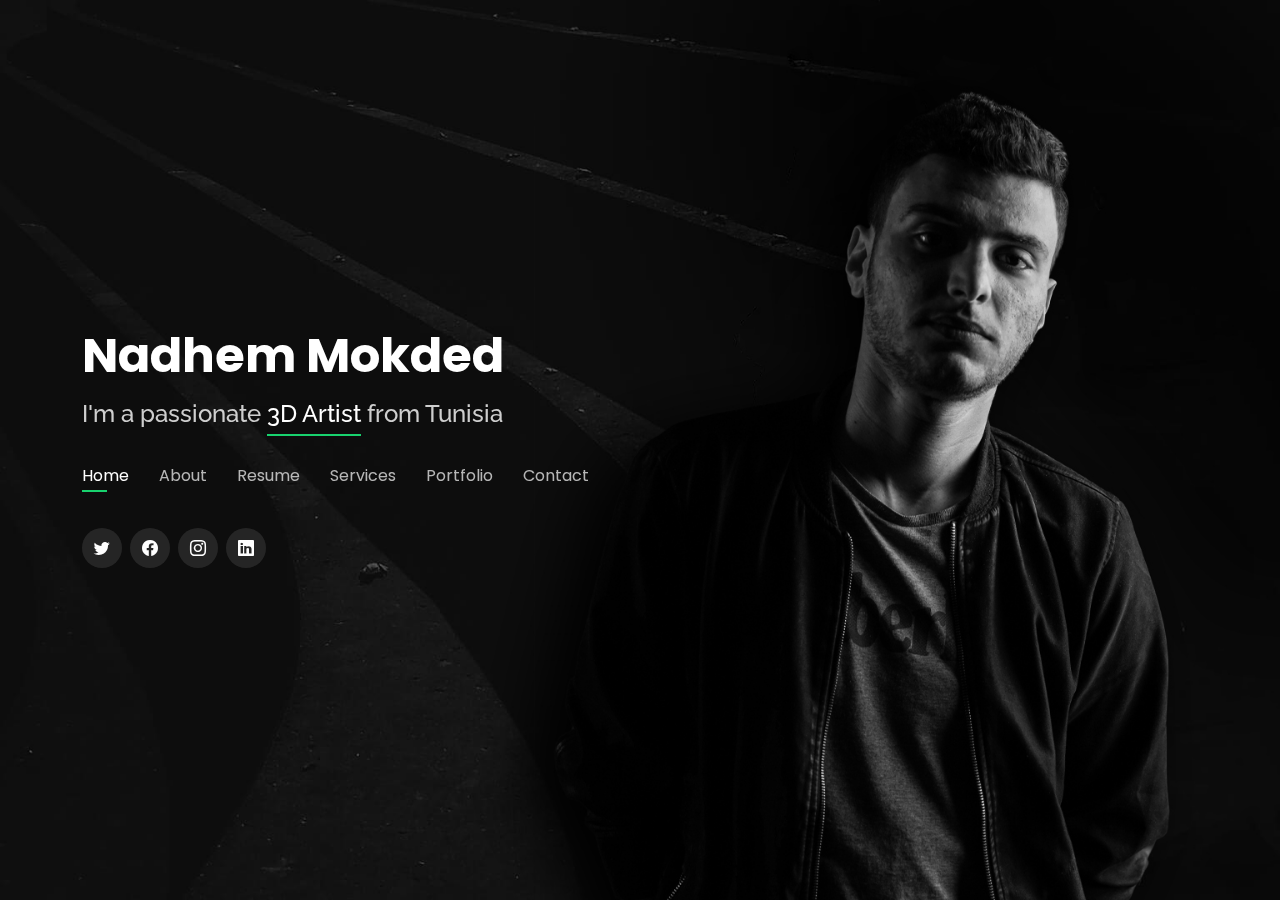
==== commit eb616983: "pro exp" ====
--- a/index.html
+++ b/index.html
@@ -5,7 +5,7 @@
   <meta charset="utf-8">
   <meta content="width=device-width, initial-scale=1.0" name="viewport">
 
-  <title>Nadhem Mokded</title>
+  <title>Nadhem Mokded • 3D Artist Portfolio</title>
   <meta content="" name="description">
   <meta content="" name="keywords">
 
@@ -14,7 +14,11 @@
   <link href="assets/img/apple-touch-icon.png" rel="apple-touch-icon">
 
   <!-- Google Fonts -->
-  <link href="https://fonts.googleapis.com/css?family=Open+Sans:300,300i,400,400i,600,600i,700,700i|Raleway:300,300i,400,400i,500,500i,600,600i,700,700i|Poppins:300,300i,400,400i,500,500i,600,600i,700,700i" rel="stylesheet">
+  <link
+    href="https://fonts.googleapis.com/css?family=Open+Sans:300,300i,400,400i,600,600i,700,700i|Raleway:300,300i,400,400i,500,500i,600,600i,700,700i|Poppins:300,300i,400,400i,500,500i,600,600i,700,700i"
+    rel="stylesheet">
+  <link rel="stylesheet"
+    href="https://fonts.googleapis.com/css2?family=Material+Symbols+Outlined:opsz,wght,FILL,GRAD@20..48,100..700,0..1,-50..200" />
 
   <!-- Vendor CSS Files -->
   <link href="assets/vendor/bootstrap/css/bootstrap.min.css" rel="stylesheet">
@@ -26,7 +30,6 @@
 
   <!-- Template Main CSS File -->
   <link href="assets/css/style.css" rel="stylesheet">
-
   <!-- =======================================================
   * Template Name: Personal - v4.7.0
   * Template URL: https://bootstrapmade.com/personal-free-resume-bootstrap-template/
@@ -41,9 +44,10 @@
   <header id="header">
     <div class="container">
 
+
+      <!-- Uncomment below if you prefer to use an image logo -->
+      <!-- <a href="index.html" class="mr-auto"><img src="assets\img\apple-touch-icon.png" alt="" class="img-fluid"></a> -->
       <h1><a href="index.html">Nadhem Mokded</a></h1>
-      <!-- Uncomment below if you prefer to use an image logo -->
-      <!-- <a href="index.html" class="mr-auto"><img src="assets/img/logo.png" alt="" class="img-fluid"></a> -->
       <h2>I'm a passionate <span>3D Artist</span> from Tunisia</h2>
 
       <nav id="navbar" class="navbar">
@@ -80,15 +84,15 @@
       </div>
 
       <div class="row">
-        <div class="col-lg-4" data-aos="fade-right" >
-          <img src="assets\img\DSC04219.JPG" class="img-fluid" alt="" >
+        <div class="col-lg-4" data-aos="fade-right">
+          <img src="assets\img\DSC04219.JPG" class="img-fluid" alt="">
         </div>
         <div class="col-lg-8 pt-4 pt-lg-0 content" data-aos="fade-left">
           <h2 style="padding-bottom: 30px">3D Artist</h2>
           <p class="fst-italic" style="font-size: large;">
             I'm Nadhem Mokded and I'm a tunisian 3D game artist. Gaming and music are passions that followed me
-             from my younger days and that helped me be a creative, artistic and ambitious 3d game artist with 
-             a talent for thinking outside the box and coming up with innovative ideas and designs.
+            from my younger days and that helped me be a creative, artistic and ambitious 3d game artist with
+            a talent for thinking outside the box and coming up with innovative ideas and designs.
           </p>
           <div class="row" style="padding-top: 50px;">
             <div class="col-lg-6">
@@ -100,7 +104,7 @@
 
               </ul>
             </div>
-            
+
           </div>
         </div>
       </div>
@@ -115,7 +119,8 @@
         <div class="col-lg-3 col-md-6">
           <div class="count-box">
             <i class="bi bi-emoji-smile"></i>
-            <span data-purecounter-start="0" data-purecounter-end="31" data-purecounter-duration="1" class="purecounter"></span>
+            <span data-purecounter-start="0" data-purecounter-end="31" data-purecounter-duration="1"
+              class="purecounter"></span>
             <p>Happy Clients</p>
           </div>
         </div>
@@ -123,7 +128,8 @@
         <div class="col-lg-3 col-md-6 mt-5 mt-md-0">
           <div class="count-box">
             <i class="bi bi-boxes"></i>
-            <span data-purecounter-start="0" data-purecounter-end="57" data-purecounter-duration="1" class="purecounter"></span>
+            <span data-purecounter-start="0" data-purecounter-end="57" data-purecounter-duration="1"
+              class="purecounter"></span>
             <p>Projects</p>
           </div>
         </div>
@@ -131,7 +137,8 @@
         <div class="col-lg-3 col-md-6 mt-5 mt-lg-0">
           <div class="count-box">
             <i class="bi bi-briefcase-fill"></i>
-            <span data-purecounter-start="0" data-purecounter-end="72" data-purecounter-duration="1" class="purecounter"></span>
+            <span data-purecounter-start="0" data-purecounter-end="72" data-purecounter-duration="1"
+              class="purecounter"></span>
             <p>Hours Of Coaching</p>
           </div>
         </div>
@@ -139,7 +146,8 @@
         <div class="col-lg-3 col-md-6 mt-5 mt-lg-0">
           <div class="count-box">
             <i class="bi bi-award"></i>
-            <span data-purecounter-start="0" data-purecounter-end="4" data-purecounter-duration="1" class="purecounter"></span>
+            <span data-purecounter-start="0" data-purecounter-end="4" data-purecounter-duration="1"
+              class="purecounter"></span>
             <p>Awards</p>
           </div>
         </div>
@@ -162,23 +170,26 @@
           <div class="progress">
             <span class="skill">3D Modeling <i class="val">90%</i></span>
             <div class="progress-bar-wrap">
-              <div class="progress-bar" role="progressbar" aria-valuenow="90" aria-valuemin="0" aria-valuemax="100"></div>
+              <div class="progress-bar" role="progressbar" aria-valuenow="90" aria-valuemin="0" aria-valuemax="100">
+              </div>
             </div>
           </div>
 
           <div class="progress">
             <span class="skill">Digital Sculpting <i class="val">80%</i></span>
             <div class="progress-bar-wrap">
-              <div class="progress-bar" role="progressbar" aria-valuenow="80" aria-valuemin="0" aria-valuemax="100"></div>
-            </div>
-          </div>
-
-          
+              <div class="progress-bar" role="progressbar" aria-valuenow="80" aria-valuemin="0" aria-valuemax="100">
+              </div>
+            </div>
+          </div>
+
+
 
           <div class="progress">
             <span class="skill">Texturing <i class="val">95%</i></span>
             <div class="progress-bar-wrap">
-              <div class="progress-bar" role="progressbar" aria-valuenow="95" aria-valuemin="0" aria-valuemax="100"></div>
+              <div class="progress-bar" role="progressbar" aria-valuenow="95" aria-valuemin="0" aria-valuemax="100">
+              </div>
             </div>
           </div>
 
@@ -189,21 +200,24 @@
           <div class="progress">
             <span class="skill">Game engines & Level design <i class="val">85%</i></span>
             <div class="progress-bar-wrap">
-              <div class="progress-bar" role="progressbar" aria-valuenow="85" aria-valuemin="0" aria-valuemax="100"></div>
+              <div class="progress-bar" role="progressbar" aria-valuenow="85" aria-valuemin="0" aria-valuemax="100">
+              </div>
             </div>
           </div>
 
           <div class="progress">
             <span class="skill">Retopology <i class="val">90%</i></span>
             <div class="progress-bar-wrap">
-              <div class="progress-bar" role="progressbar" aria-valuenow="90" aria-valuemin="0" aria-valuemax="100"></div>
+              <div class="progress-bar" role="progressbar" aria-valuenow="90" aria-valuemin="0" aria-valuemax="100">
+              </div>
             </div>
           </div>
 
           <div class="progress">
             <span class="skill">Sound design & recording<i class="val">70%</i></span>
             <div class="progress-bar-wrap">
-              <div class="progress-bar" role="progressbar" aria-valuenow="70" aria-valuemin="0" aria-valuemax="100"></div>
+              <div class="progress-bar" role="progressbar" aria-valuenow="70" aria-valuemin="0" aria-valuemax="100">
+              </div>
             </div>
           </div>
 
@@ -226,68 +240,112 @@
           <div class="swiper-slide">
             <div class="testimonial-item">
               <p>
-                first Proin iaculis purus consequat sem cure digni ssim donec porttitora entum suscipit rhoncus. Accusantium quam, ultricies eget id, aliquam eget nibh et. Maecen aliquam, risus at semper.
+                Designed the removable coffee booths and supervised their installation with adaptation to each location.
+                Designed the BYD coffee carts and provided detailed 2D plans in addition to the 3D renders.
               </p>
-              <img src="assets/img/testimonials/testimonials-1.jpg" class="testimonial-img" alt="">
-              <h3>Saul Goodman</h3>
-              <h4>Ceo &amp; Founder</h4>
-            </div>
-          </div><!-- End testimonial item -->
+              <img src="assets\img\testimonials\Ben Yedder.jpg" class="testimonial-img" alt="">
+              <h3>Ben Yedder</h3>
+            </div>
+          </div>
 
           <div class="swiper-slide">
             <div class="testimonial-item">
               <p>
-                <i class="bx bxs-quote-alt-left quote-icon-left"></i>
-                Export tempor illum tamen malis malis eram quae irure esse labore quem cillum quid cillum eram malis quorum velit fore eram velit sunt aliqua noster fugiat irure amet legam anim culpa.
-                <i class="bx bxs-quote-alt-right quote-icon-right"></i>
+                Gained the clinet's trust with modern, competitive designs and budget moderation. Starting from 2D plans
+                to 3D rendering
+                going through the whole construction process ensuring the good quality of the product, the event mini
+                shops.
               </p>
-              <img src="assets/img/testimonials/testimonials-2.jpg" class="testimonial-img" alt="">
-              <h3>Sara Wilsson</h3>
-              <h4>Designer</h4>
-            </div>
-          </div><!-- End testimonial item -->
+              <img src="assets\img\testimonials\Polina Group Holding.jpg" class="testimonial-img" alt="">
+              <h3>Polina Group Holding</h3>
+              <h4>MacDoly</h4>
+            </div>
+          </div>
 
           <div class="swiper-slide">
             <div class="testimonial-item">
               <p>
-                <i class="bx bxs-quote-alt-left quote-icon-left"></i>
-                Enim nisi quem export duis labore cillum quae magna enim sint quorum nulla quem veniam duis minim tempor labore quem eram duis noster aute amet eram fore quis sint minim.
-                <i class="bx bxs-quote-alt-right quote-icon-right"></i>
+                Created different marketing elements like the supermarket racks, shelves and banners, providing 3D
+                visualization to
+                the finished product in different settings.
               </p>
-              <img src="assets/img/testimonials/testimonials-3.jpg" class="testimonial-img" alt="">
-              <h3>Jena Karlis</h3>
-              <h4>Store Owner</h4>
-            </div>
-          </div><!-- End testimonial item -->
+              <img src="assets\img\testimonials\Lilas.jpg" class="testimonial-img" alt="">
+              <h3>Lilas</h3>
+            </div>
+          </div>
 
           <div class="swiper-slide">
             <div class="testimonial-item">
               <p>
-                <i class="bx bxs-quote-alt-left quote-icon-left"></i>
-                Fugiat enim eram quae cillum dolore dolor amet nulla culpa multos export minim fugiat minim velit minim dolor enim duis veniam ipsum anim magna sunt elit fore quem dolore labore illum veniam.
-                <i class="bx bxs-quote-alt-right quote-icon-right"></i>
+                Worked with the production team creating both 2D and 3D animation and a virtual set, taking their annual
+                event "SAHTECH"
+                to the next level with the implementation of new technologies like Virtual Production and Live
+                Compositing.
               </p>
-              <img src="assets/img/testimonials/testimonials-4.jpg" class="testimonial-img" alt="">
-              <h3>Matt Brandon</h3>
-              <h4>Freelancer</h4>
-            </div>
-          </div><!-- End testimonial item -->
+              <img src="assets\img\testimonials\Attijari bank.jpg" class="testimonial-img" alt="">
+              <h3>Attijari bank</h3>
+            </div>
+          </div>
 
           <div class="swiper-slide">
             <div class="testimonial-item">
               <p>
-                <i class="bx bxs-quote-alt-left quote-icon-left"></i>
-                Quis quorum aliqua sint quem legam fore sunt eram irure aliqua veniam tempor noster veniam enim culpa labore duis sunt culpa nulla illum cillum fugiat legam esse veniam culpa fore nisi cillum quid.
-                <i class="bx bxs-quote-alt-right quote-icon-right"></i>
+                Went out of our way to make our client stand out at the agriculture annual event in El Kram, Tunis, with
+               modern and aesthetic designs of more than four companies reception areas, making sure sure everything falls into place.
               </p>
-              <img src="assets/img/testimonials/testimonials-5.jpg" class="testimonial-img" alt="">
-              <h3>John Larson</h3>
-              <h4>Entrepreneur</h4>
-            </div>
-          </div><!-- End testimonial item -->
-
-        </div>
+              <img src="assets\img\testimonials\Siamap.jpg" class="testimonial-img" alt="">
+              <h3>Siamap</h3>
+            </div>
+          </div>
+
+          <div class="swiper-slide">
+            <div class="testimonial-item">
+              <p>
+                Provided our client with a worm and artistic design for their meeting rooms keeping their 
+                company's identity and culture in mind.
+              </p>
+              <img src="assets\img\testimonials\New Age.jpg" class="testimonial-img" alt="">
+              <h3>New Age</h3>
+            </div>
+          </div>
+
+          <div class="swiper-slide">
+            <div class="testimonial-item">
+              <p>
+                Designed the outdoor mini shop "Ice Track" and brought it to life with our attention to the smallest
+                details.
+              </p>
+              <img src="assets\img\testimonials\Ice vegas.jpg" class="testimonial-img" alt="">
+              <h3>Ice vegas</h3>
+            </div>
+          </div>
+
+          <div class="swiper-slide">
+            <div class="testimonial-item">
+              <p>
+                Optimized their shop space management which helped create more space for promotions by providing
+                real photo compositing and top tier 3D visualization.
+              </p>
+              <img src="assets\img\testimonials\Ben yaghlane.jpg" class="testimonial-img" alt="">
+              <h3>Ben yaghlane</h3>
+            </div>
+          </div>
+
+          
+          <div class="swiper-slide">
+            <div class="testimonial-item">
+              <p>
+                Created both character and environment design for a western styled mobile game.
+              </p>
+              <img src="assets\img\testimonials\SandStorm.jpg" class="testimonial-img" alt="">
+              <h3>SandStorm</h3>
+            </div>
+          </div>
+
+        </div>
+
         <div class="swiper-pagination"></div>
+
       </div>
 
       <div class="owl-carousel testimonials-carousel">
@@ -310,22 +368,25 @@
           <div class="progress">
             <span class="skill">English <i class="val">100%</i></span>
             <div class="progress-bar-wrap">
-              <div class="progress-bar" role="progressbar" aria-valuenow="100" aria-valuemin="0" aria-valuemax="100"></div>
+              <div class="progress-bar" role="progressbar" aria-valuenow="100" aria-valuemin="0" aria-valuemax="100">
+              </div>
             </div>
           </div>
 
           <div class="progress">
             <span class="skill">Arabic<i class="val">100%</i></span>
             <div class="progress-bar-wrap">
-              <div class="progress-bar" role="progressbar" aria-valuenow="100" aria-valuemin="0" aria-valuemax="100"></div>
-            </div>
-          </div>
-
-          
+              <div class="progress-bar" role="progressbar" aria-valuenow="100" aria-valuemin="0" aria-valuemax="100">
+              </div>
+            </div>
+          </div>
+
+
           <div class="progress">
             <span class="skill">French <i class="val">80%</i></span>
             <div class="progress-bar-wrap">
-              <div class="progress-bar" role="progressbar" aria-valuenow="80" aria-valuemin="0" aria-valuemax="100"></div>
+              <div class="progress-bar" role="progressbar" aria-valuenow="80" aria-valuemin="0" aria-valuemax="100">
+              </div>
             </div>
           </div>
 
@@ -335,91 +396,75 @@
 
     </div><!-- End Skills -->
 
-    <!-- ======= Interests ======= -->
+    <!-- ======= software ======= -->
     <div class="interests container">
 
       <div class="section-title">
-        <h2>Interests</h2>
+        <h2>Software</h2>
       </div>
 
       <div class="row">
         <div class="col-lg-3 col-md-4">
           <div class="icon-box">
-            <i class="ri-store-line" style="color: #ffbb2c;"></i>
-            <h3>Lorem Ipsum</h3>
+            <!-- <i class="ri-store-line" style="color: #ffbb2c;"></i> -->
+            <img src="assets\img\soft\3ds max.jpg" alt="" />
+            <h3>3ds Max</h3>
           </div>
         </div>
         <div class="col-lg-3 col-md-4 mt-4 mt-md-0">
           <div class="icon-box">
-            <i class="ri-bar-chart-box-line" style="color: #5578ff;"></i>
-            <h3>Dolor Sitema</h3>
+            <img src="assets\img\soft\unreal engine.jpg" alt="" />
+            <h3>Unreal Engine</h3>
           </div>
         </div>
         <div class="col-lg-3 col-md-4 mt-4 mt-md-0">
           <div class="icon-box">
-            <i class="ri-calendar-todo-line" style="color: #e80368;"></i>
-            <h3>Sed perspiciatis</h3>
+            <img src="assets\img\soft\Vray.jpg" alt="" />
+            <h3>Vray</h3>
           </div>
         </div>
         <div class="col-lg-3 col-md-4 mt-4 mt-lg-0">
           <div class="icon-box">
-            <i class="ri-paint-brush-line" style="color: #e361ff;"></i>
-            <h3>Magni Dolores</h3>
+            <img src="assets\img\soft\corona.png" alt="" />
+            <h3>Corona</h3>
           </div>
         </div>
         <div class="col-lg-3 col-md-4 mt-4">
           <div class="icon-box">
-            <i class="ri-database-2-line" style="color: #47aeff;"></i>
-            <h3>Nemo Enim</h3>
-          </div>
-        </div>
+            <img src="assets\img\soft\marvelous designer .jpg" alt="" />
+            <h3>Marvelous</h3>
+          </div>
+        </div>
+        
         <div class="col-lg-3 col-md-4 mt-4">
           <div class="icon-box">
-            <i class="ri-gradienter-line" style="color: #ffa76e;"></i>
-            <h3>Eiusmod Tempor</h3>
+            <img src="assets\img\soft\Zbrush.jpg" alt="" />
+            <h3>Zbrush</h3>
           </div>
         </div>
         <div class="col-lg-3 col-md-4 mt-4">
           <div class="icon-box">
-            <i class="ri-file-list-3-line" style="color: #11dbcf;"></i>
-            <h3>Midela Teren</h3>
+            <img src="assets\img\soft\ae.png" alt="" />
+            <h3>After Effects</h3>
           </div>
         </div>
         <div class="col-lg-3 col-md-4 mt-4">
           <div class="icon-box">
-            <i class="ri-price-tag-2-line" style="color: #4233ff;"></i>
-            <h3>Pira Neve</h3>
+            <img src="assets\img\soft\photoshop.png" alt="" />
+            <h3>Photoshop</h3>
           </div>
         </div>
         <div class="col-lg-3 col-md-4 mt-4">
           <div class="icon-box">
-            <i class="ri-anchor-line" style="color: #b2904f;"></i>
-            <h3>Dirada Pack</h3>
-          </div>
-        </div>
-        <div class="col-lg-3 col-md-4 mt-4">
-          <div class="icon-box">
-            <i class="ri-disc-line" style="color: #b20969;"></i>
-            <h3>Moton Ideal</h3>
-          </div>
-        </div>
-        <div class="col-lg-3 col-md-4 mt-4">
-          <div class="icon-box">
-            <i class="ri-base-station-line" style="color: #ff5828;"></i>
-            <h3>Verdo Park</h3>
-          </div>
-        </div>
-        <div class="col-lg-3 col-md-4 mt-4">
-          <div class="icon-box">
-            <i class="ri-fingerprint-line" style="color: #29cc61;"></i>
-            <h3>Flavor Nivelanda</h3>
+            <img src="assets\img\soft\pr.png" alt="" />
+            <h3>Premere</h3>
           </div>
         </div>
       </div>
 
     </div><!-- End Interests -->
 
-    
+
 
   </section><!-- End About Section -->
 
@@ -434,58 +479,127 @@
 
       <div class="row">
         <div class="col-lg-6">
-          <h3 class="resume-title">Sumary</h3>
-          <div class="resume-item pb-0">
-            <h4>Alice Barkley</h4>
-            <p><em>Innovative and deadline-driven Graphic Designer with 3+ years of experience designing and developing user-centered digital/print marketing material from initial concept to final, polished deliverable.</em></p>
-            <p>
-            <ul>
-              <li>Portland par 127,Orlando, FL</li>
-              <li>(123) 456-7891</li>
-              <li>alice.barkley@example.com</li>
-            </ul>
-            </p>
-          </div>
 
           <h3 class="resume-title">Education</h3>
           <div class="resume-item">
-            <h4>Master of Fine Arts &amp; Graphic Design</h4>
-            <h5>2015 - 2016</h5>
-            <p><em>Rochester Institute of Technology, Rochester, NY</em></p>
-            <p>Qui deserunt veniam. Et sed aliquam labore tempore sed quisquam iusto autem sit. Ea vero voluptatum qui ut dignissimos deleniti nerada porti sand markend</p>
-          </div>
+            <h4>Higher Technician Diploma In Game Art</h4>
+            <h5>2017 - 2019</h5>
+            <p><em>At NetInfo</em></p>
+          </div>
+
+          <h3 class="resume-title">Internships</h3>
           <div class="resume-item">
-            <h4>Bachelor of Fine Arts &amp; Graphic Design</h4>
-            <h5>2010 - 2014</h5>
-            <p><em>Rochester Institute of Technology, Rochester, NY</em></p>
-            <p>Quia nobis sequi est occaecati aut. Repudiandae et iusto quae reiciendis et quis Eius vel ratione eius unde vitae rerum voluptates asperiores voluptatem Earum molestiae consequatur neque etlon sader mart dila</p>
-          </div>
-        </div>
+            <h4>3D Artist Intern</h4>
+            <h5>2 months in 2017 and 2018</h5>
+            <p><em>At Digiart Living Lab</em></p>
+          </div>
+          <div class="resume-item">
+            <h4>3D Artist Intern</h4>
+            <h5>3 months in 2018</h5>
+            <p><em>At CREATEC Association</em></p>
+            <p>
+              <ul>
+                <li>Created educative video garnes for special need kids</li>
+                <li>Taught kids 3D modeling</li>
+                <li>2D animation</li>
+              </ul>
+              </p>
+          </div>
+          <div class="resume-item">
+            <h4>3D Artist Intern</h4>
+            <h5>3 months in 2019</h5>
+            <p><em>At SandStorm</em></p>
+            <p>
+              <ul>
+                <li>3D western environment and assets</li>
+                <li>Game and level design</li>
+                <li>Character design</li>
+              </ul>
+              </p>
+          </div>
+          
+        </div>
+
         <div class="col-lg-6">
           <h3 class="resume-title">Professional Experience</h3>
           <div class="resume-item">
-            <h4>Senior graphic design specialist</h4>
-            <h5>2019 - Present</h5>
-            <p><em>Experion, New York, NY </em></p>
+            <h4>3D Artist</h4>
+            <h5>2019 - 2020</h5>
+            <p><em>Com Mania</em></p>
             <p>
             <ul>
-              <li>Lead in the design, development, and implementation of the graphic, layout, and production communication materials</li>
-              <li>Delegate tasks to the 7 members of the design team and provide counsel on all aspects of the project. </li>
-              <li>Supervise the assessment of all graphic materials in order to ensure quality and accuracy of the design</li>
-              <li>Oversee the efficient use of production project budgets ranging from $2,000 - $25,000</li>
+              <li>Created 3D renders for advertisement purposes</li>
+              <li>Provided 2D and 3D simulations to help with the production</li>
+              <li>Pre-production field study</li>
+              <li>Field supervision and quality control</li>
             </ul>
             </p>
           </div>
           <div class="resume-item">
-            <h4>Graphic design specialist</h4>
-            <h5>2017 - 2018</h5>
-            <p><em>Stepping Stone Advertising, New York, NY</em></p>
+            <h4>Lead 3D Artist</h4>
+            <h5>2020 - 2022</h5>
+            <p><em>Space Mania</em></p>
             <p>
             <ul>
-              <li>Developed numerous marketing programs (logos, brochures,infographics, presentations, and advertisements).</li>
-              <li>Managed up to 5 projects or tasks at a given time while under pressure</li>
-              <li>Recommended and consulted with clients on the most appropriate graphic design</li>
-              <li>Created 4+ design presentations and proposals a month for clients and account managers</li>
+              <li>Created exterior and interior architectural 3D renders for 20+ projects </li>
+              <li>Designed realistic environments and assets</li>
+              <li>Implemented AR/VR solutions</li>
+              <li>Consulted with the managers on the most appropriate architectural design 
+                and ensured that everything was in compliance with the clients' needs and requirements</li>
+              <li>Created design presentations and proposals for clients and account managers</li>
+            </ul>
+            </p>
+          </div>
+
+          <h3 class="resume-title">Freelance</h3>
+          <div class="resume-item">
+            <h4>3D Artist</h4>
+            <!-- <h5>2019 - 2020</h5> -->
+            <p><em>Many Clients</em></p>
+            <p>
+            <ul>
+              <li>Created different assets and character variations for 2+ NFT projects</li>
+            </ul>
+            </p>
+          </div>
+          <div class="resume-item">
+            <h4>3D Artist</h4>
+            <p><em>KRATOS Gym</em></p>
+            <p>
+            <ul><li>Gym layout design, wall art and 3D visualization</li></ul>
+            </p>
+          </div>
+          <div class="resume-item">
+            <h4>3D Artist</h4>
+            <p><em>ELA Boutique</em></p>
+            <p>
+            <ul>
+              <li>Interior and exterior design</li>
+              <li>3D renders</li>
+            </ul>
+            </p>
+          </div>
+          <div class="resume-item">
+            <h4>3D Artist</h4>
+            <p><em>The Ministry of Commerce</em></p>
+            <p>
+            <ul>
+              <li>A real time vast 3D environment with animations </li>
+              <li>High resolution movie renders</li>
+              <li>Video editing</li>
+              <li>Unreal engine integration</li>
+            </ul>
+            </p>
+          </div>
+          <div class="resume-item">
+            <h4>Digital Art Teacher</h4>
+            <p><em>MMS Training</em></p>
+            <p>
+              Training beginners in :
+            <ul>
+              <li>3ds max</li>
+              <li>Adobe Photoshop</li>
+              <li>VRay</li>
             </ul>
             </p>
           </div>
@@ -507,7 +621,7 @@
       <div class="row">
         <div class="col-lg-4 col-md-6 d-flex align-items-stretch mt-4 mt-md-0">
           <div class="icon-box">
-            <div class="icon"><i class="bx bx-file"></i></div>
+            <div class="icon"><i class="bi bi-boxes"></i></div>
             <h4><a href="">3D Modeling</a></h4>
             <p>Create realistic 3D assets for video games (low poly) and arch viz (high poly). </p>
           </div>
@@ -515,24 +629,25 @@
 
         <div class="col-lg-4 col-md-6 d-flex align-items-stretch mt-4 mt-md-0">
           <div class="icon-box">
-            <div class="icon"><i class="bx bx-file"></i></div>
+            <div class="icon"><i class="bx bx-arch"></i></div>
             <h4><a href="">Architecture Visualization</a></h4>
-            <p>Visually communicate our clients' proposed designs and beautifully tell their story with realistic elements and details.</p>
+            <p>Visually communicate our clients' proposed designs and beautifully tell their story with realistic
+              elements and details.</p>
           </div>
         </div>
 
         <div class="col-lg-4 col-md-6 d-flex align-items-stretch mt-4 mt-lg-0">
           <div class="icon-box">
-            <div class="icon"><i class="bx bx-tachometer"></i></div>
+            <div class="icon"><i class="bi bi-camera-reels-fill"></i></div>
             <h4><a href="">3D Rendering</a></h4>
-            <p>Use different redering engines in many industries including architecture, 
+            <p>Use different redering engines in many industries including architecture,
               product design, advertising, video games and visual effects for film, TV and animation.</p>
           </div>
         </div>
 
         <div class="col-lg-4 col-md-6 d-flex align-items-stretch mt-4">
           <div class="icon-box">
-            <div class="icon"><i class="bx bx-world"></i></div>
+            <div class="icon"><i class="bi bi-palette-fill"></i></div>
             <h4><a href="">Texturing</a></h4>
             <p>Create different materials and textures using techniques like digital painting and noding.</p>
           </div>
@@ -540,7 +655,7 @@
 
         <div class="col-lg-4 col-md-6 d-flex align-items-stretch mt-4">
           <div class="icon-box">
-            <div class="icon"><i class="bx bx-slideshow"></i></div>
+            <div class="icon"><i class="bi bi-tree-fill"></i></div>
             <h4><a href="">Environment Design</a></h4>
             <p>Generate realistic environments for games, films, architectural renderings, and advertising.</p>
           </div>
@@ -548,7 +663,9 @@
 
         <div class="col-lg-4 col-md-6 d-flex align-items-stretch mt-4">
           <div class="icon-box">
-            <div class="icon"><i class="bx bx-arch"></i></div>
+            <div class="icon"><span class="material-symbols-outlined">
+                accessibility_new
+              </span></div>
             <h4><a href="">Character Design</a></h4>
             <p>Design realistic characters and clothing with attention to small details and accessories.</p>
           </div>
@@ -583,183 +700,221 @@
       <div class="row portfolio-container">
 
         <div class="col-lg-4 col-md-6 portfolio-item filter-interior">
-          <div class="portfolio-wrap" style="height:275px">
-            <img src="assets/img/olive-mill/6.jpg" class="img-fluid" alt="" style="height:275px">
+          <div class="portfolio-wrap">
+            <img src="assets/img/olive-mill/6.jpg" class="img-fluid" alt="">
             <div class="portfolio-info">
               <h4>Olive Mill</h4>
               <p>Interior</p>
               <div class="portfolio-links">
-                <a href="assets/img/olive-mill/6.jpg" data-gallery="portfolioGallery" class="portfolio-lightbox" title="App 1"><i class="bx bx-plus"></i></a>
-                
-                <a href="olivemill-details.html" data-gallery="portfolioDetailsGallery" data-glightbox="type: external" class="portfolio-details-lightbox" title="Portfolio Details"><i class="bx bx-link"></i></a>
+                <a href="assets/img/olive-mill/6.jpg" data-gallery="portfolioGallery" class="portfolio-lightbox"
+                  title="App 1"><i class="bx bx-plus"></i></a>
+
+                <a href="olivemill-details.html" data-gallery="portfolioDetailsGallery" data-glightbox="type: external"
+                  class="portfolio-details-lightbox" title="Portfolio Details"><i class="bx bx-link"></i></a>
               </div>
             </div>
           </div>
         </div>
 
         <div class="col-lg-4 col-md-6 portfolio-item filter-exterior">
-          <div class="portfolio-wrap" style="height:275px">
-            <img src="assets/img/modren-villa/182143494_514554206590362_1217668442506893102_n.jpg" class="img-fluid" alt="" style="height:275px">
+          <div class="portfolio-wrap">
+            <img src="assets/img/modren-villa/182143494_514554206590362_1217668442506893102_n.jpg" class="img-fluid"
+              alt="">
             <div class="portfolio-info">
               <h4>Modern Villa</h4>
               <p>Exterior</p>
               <div class="portfolio-links">
-                <a href="assets/img/modren-villa/182143494_514554206590362_1217668442506893102_n.jpg" data-gallery="portfolioGallery" class="portfolio-lightbox" title="Web 3"><i class="bx bx-plus"></i></a>
-                <a href="modernvilla-details.html" data-gallery="portfolioDetailsGallery" data-glightbox="type: external" class="portfolio-details-lightbox" title="Portfolio Details"><i class="bx bx-link"></i></a>
+                <a href="assets/img/modren-villa/182143494_514554206590362_1217668442506893102_n.jpg"
+                  data-gallery="portfolioGallery" class="portfolio-lightbox" title="Web 3"><i
+                    class="bx bx-plus"></i></a>
+                <a href="modernvilla-details.html" data-gallery="portfolioDetailsGallery"
+                  data-glightbox="type: external" class="portfolio-details-lightbox" title="Portfolio Details"><i
+                    class="bx bx-link"></i></a>
               </div>
             </div>
           </div>
         </div>
 
         <div class="col-lg-4 col-md-6 portfolio-item filter-assets">
-          <div class="portfolio-wrap" style="height:275px">
-            <img src="assets\img\ben-yedder\2.jpg" class="img-fluid" alt="" style="height:275px">
+          <div class="portfolio-wrap">
+            <img src="assets\img\ben-yedder\2.jpg" class="img-fluid" alt="">
             <div class="portfolio-info">
               <h4>Ben Yedder</h4>
               <p>Assets</p>
               <div class="portfolio-links">
-                <a href="assets\img\ben-yedder\2.jpg" data-gallery="portfolioGallery" class="portfolio-lightbox" title="App 2"><i class="bx bx-plus"></i></a>
-                <a href="benyedder-details.html" data-gallery="portfolioDetailsGallery" data-glightbox="type: external" class="portfolio-details-lightbox" title="Portfolio Details"><i class="bx bx-link"></i></a>
+                <a href="assets\img\ben-yedder\2.jpg" data-gallery="portfolioGallery" class="portfolio-lightbox"
+                  title="App 2"><i class="bx bx-plus"></i></a>
+                <a href="benyedder-details.html" data-gallery="portfolioDetailsGallery" data-glightbox="type: external"
+                  class="portfolio-details-lightbox" title="Portfolio Details"><i class="bx bx-link"></i></a>
               </div>
             </div>
           </div>
         </div>
 
         <div class="col-lg-4 col-md-6 portfolio-item filter-interior">
-          <div class="portfolio-wrap" style="height:269px">
+          <div class="portfolio-wrap">
             <img src="assets\img\baby-room\BED .jpg" class="img-fluid" alt="">
             <div class="portfolio-info">
               <h4>Baby's Room</h4>
               <p>Interior</p>
               <div class="portfolio-links">
-                <a href="assets\img\baby-room\BED .jpg" data-gallery="portfolioGallery" class="portfolio-lightbox" title="Card 2"><i class="bx bx-plus"></i></a>
-                <a href="babyroom-details.html" data-gallery="portfolioDetailsGallery" data-glightbox="type: external" class="portfolio-details-lightbox" title="Portfolio Details"><i class="bx bx-link"></i></a>
+                <a href="assets\img\baby-room\BED .jpg" data-gallery="portfolioGallery" class="portfolio-lightbox"
+                  title="Card 2"><i class="bx bx-plus"></i></a>
+                <a href="babyroom-details.html" data-gallery="portfolioDetailsGallery" data-glightbox="type: external"
+                  class="portfolio-details-lightbox" title="Portfolio Details"><i class="bx bx-link"></i></a>
               </div>
             </div>
           </div>
         </div>
 
         <div class="col-lg-4 col-md-6 portfolio-item filter-interior">
-          <div class="portfolio-wrap" style="height:275px">
-            <img src="assets\img\appartment\176375494_463422778194311_1102747751040184875_n.jpg" class="img-fluid" alt="" style="height:275px">
+          <div class="portfolio-wrap">
+            <img src="assets\img\appartment\176375494_463422778194311_1102747751040184875_n.jpg" class="img-fluid"
+              alt="">
             <div class="portfolio-info">
               <h4>Small Appartment</h4>
               <p>Interior</p>
               <div class="portfolio-links">
-                <a href="assets\img\appartment\176375494_463422778194311_1102747751040184875_n.jpg" data-gallery="portfolioGallery" class="portfolio-lightbox" title="Web 2"><i class="bx bx-plus"></i></a>
-                <a href="smallapp-details.html" data-gallery="portfolioDetailsGallery" data-glightbox="type: external" class="portfolio-details-lightbox" title="Portfolio Details"><i class="bx bx-link"></i></a>
+                <a href="assets\img\appartment\176375494_463422778194311_1102747751040184875_n.jpg"
+                  data-gallery="portfolioGallery" class="portfolio-lightbox" title="Web 2"><i
+                    class="bx bx-plus"></i></a>
+                <a href="smallapp-details.html" data-gallery="portfolioDetailsGallery" data-glightbox="type: external"
+                  class="portfolio-details-lightbox" title="Portfolio Details"><i class="bx bx-link"></i></a>
               </div>
             </div>
           </div>
         </div>
 
         <div class="col-lg-4 col-md-6 portfolio-item filter-interior">
-          <div class="portfolio-wrap" style="height:275px">
-            <img src="assets\img\AP2\1.jpg" class="img-fluid" alt="" style="height:275px">
+          <div class="portfolio-wrap">
+            <img src="assets\img\AP2\1.jpg" class="img-fluid" alt="">
             <div class="portfolio-info">
               <h4>Modern Appartment</h4>
               <p>Interior</p>
               <div class="portfolio-links">
-                <a href="assets\img\AP2\1.jpg" data-gallery="portfolioGallery" class="portfolio-lightbox" title="App 3"><i class="bx bx-plus"></i></a>
-                <a href="modernapp-details.html" data-gallery="portfolioDetailsGallery" data-glightbox="type: external" class="portfolio-details-lightbox" title="Portfolio Details"><i class="bx bx-link"></i></a>
+                <a href="assets\img\AP2\1.jpg" data-gallery="portfolioGallery" class="portfolio-lightbox"
+                  title="App 3"><i class="bx bx-plus"></i></a>
+                <a href="modernapp-details.html" data-gallery="portfolioDetailsGallery" data-glightbox="type: external"
+                  class="portfolio-details-lightbox" title="Portfolio Details"><i class="bx bx-link"></i></a>
               </div>
             </div>
           </div>
         </div>
 
         <div class="col-lg-4 col-md-6 portfolio-item filter-exterior">
-          <div class="portfolio-wrap" style="height:275px">
-            <img src="assets\img\exterior-building\243257438_450985442894434_4551729639163214751_n.jpg" class="img-fluid" alt="" style="height:275px">
+          <div class="portfolio-wrap">
+            <img src="assets\img\exterior-building\243257438_450985442894434_4551729639163214751_n.jpg"
+              class="img-fluid" alt="">
             <div class="portfolio-info">
               <h4>Exterior Building</h4>
               <p>Exterior</p>
               <div class="portfolio-links">
-                <a href="assets\img\exterior-building\243257438_450985442894434_4551729639163214751_n.jpg" data-gallery="portfolioGallery" class="portfolio-lightbox" title="Card 1"><i class="bx bx-plus"></i></a>
-                <a href="exteriorbuilding-details.html" data-gallery="portfolioDetailsGallery" data-glightbox="type: external" class="portfolio-details-lightbox" title="Portfolio Details"><i class="bx bx-link"></i></a>
+                <a href="assets\img\exterior-building\243257438_450985442894434_4551729639163214751_n.jpg"
+                  data-gallery="portfolioGallery" class="portfolio-lightbox" title="Card 1"><i
+                    class="bx bx-plus"></i></a>
+                <a href="exteriorbuilding-details.html" data-gallery="portfolioDetailsGallery"
+                  data-glightbox="type: external" class="portfolio-details-lightbox" title="Portfolio Details"><i
+                    class="bx bx-link"></i></a>
               </div>
             </div>
           </div>
         </div>
 
         <div class="col-lg-4 col-md-6 portfolio-item filter-interior">
-          <div class="portfolio-wrap" style="height:275px">
-            <img src="assets\img\mestir-gallery\2.jpg" class="img-fluid" alt="" style="height:275px">
+          <div class="portfolio-wrap">
+            <img src="assets\img\mestir-gallery\2.jpg" class="img-fluid" alt="">
             <div class="portfolio-info">
               <h4>Monastir Gallery</h4>
               <p>Interior</p>
               <div class="portfolio-links">
-                <a href="assets\img\mestir-gallery\2.jpg" data-gallery="portfolioGallery" class="portfolio-lightbox" title="Card 3"><i class="bx bx-plus"></i></a>
-                <a href="monastirgallery-details.html" data-gallery="portfolioDetailsGallery" data-glightbox="type: external" class="portfolio-details-lightbox" title="Portfolio Details"><i class="bx bx-link"></i></a>
+                <a href="assets\img\mestir-gallery\2.jpg" data-gallery="portfolioGallery" class="portfolio-lightbox"
+                  title="Card 3"><i class="bx bx-plus"></i></a>
+                <a href="monastirgallery-details.html" data-gallery="portfolioDetailsGallery"
+                  data-glightbox="type: external" class="portfolio-details-lightbox" title="Portfolio Details"><i
+                    class="bx bx-link"></i></a>
               </div>
             </div>
           </div>
         </div>
 
         <div class="col-lg-4 col-md-6 portfolio-item filter-interior">
-          <div class="portfolio-wrap" style="height:275px">
-            <img src="assets\img\modren-kitchen\2.jpg" class="img-fluid" alt="" style="height:275px">
+          <div class="portfolio-wrap">
+            <img src="assets\img\modren-kitchen\2.jpg" class="img-fluid" alt="">
             <div class="portfolio-info">
               <h4>Modern Kitchen</h4>
               <p>Interior</p>
               <div class="portfolio-links">
-                <a href="assets\img\modren-kitchen\2.jpg" data-gallery="portfolioGallery" class="portfolio-lightbox" title="Web 3"><i class="bx bx-plus"></i></a>
-                <a href="modernkitchen-details.html" data-gallery="portfolioDetailsGallery" data-glightbox="type: external" class="portfolio-details-lightbox" title="Portfolio Details"><i class="bx bx-link"></i></a>
+                <a href="assets\img\modren-kitchen\2.jpg" data-gallery="portfolioGallery" class="portfolio-lightbox"
+                  title="Web 3"><i class="bx bx-plus"></i></a>
+                <a href="modernkitchen-details.html" data-gallery="portfolioDetailsGallery"
+                  data-glightbox="type: external" class="portfolio-details-lightbox" title="Portfolio Details"><i
+                    class="bx bx-link"></i></a>
               </div>
             </div>
           </div>
         </div>
 
         <div class="col-lg-4 col-md-6 portfolio-item filter-interior">
-          <div class="portfolio-wrap" style="height:275px">
-            <img src="assets\img\newage\1.jpg" class="img-fluid" alt="" style="height:275px">
+          <div class="portfolio-wrap">
+            <img src="assets\img\newage\1.jpg" class="img-fluid" alt="">
             <div class="portfolio-info">
               <h4>New Age</h4>
               <p>Interior</p>
               <div class="portfolio-links">
-                <a href="assets\img\newage\1.jpg" data-gallery="portfolioGallery" class="portfolio-lightbox" title="Web 3"><i class="bx bx-plus"></i></a>
-                <a href="newage-details.html" data-gallery="portfolioDetailsGallery" data-glightbox="type: external" class="portfolio-details-lightbox" title="Portfolio Details"><i class="bx bx-link"></i></a>
+                <a href="assets\img\newage\1.jpg" data-gallery="portfolioGallery" class="portfolio-lightbox"
+                  title="Web 3"><i class="bx bx-plus"></i></a>
+                <a href="newage-details.html" data-gallery="portfolioDetailsGallery" data-glightbox="type: external"
+                  class="portfolio-details-lightbox" title="Portfolio Details"><i class="bx bx-link"></i></a>
               </div>
             </div>
           </div>
         </div>
 
         <div class="col-lg-4 col-md-6 portfolio-item filter-interior">
-          <div class="portfolio-wrap" style="height:275px">
-            <img src="assets\img\olive reception\reception 1.jpg" class="img-fluid" alt="" style="height:275px">
+          <div class="portfolio-wrap">
+            <img src="assets\img\olive reception\reception 1.jpg" class="img-fluid" alt="">
             <div class="portfolio-info">
               <h4>Olive Reception</h4>
               <p>Interior</p>
               <div class="portfolio-links">
-                <a href="assets\img\olive reception\reception 1.jpg" data-gallery="portfolioGallery" class="portfolio-lightbox" title="Web 3"><i class="bx bx-plus"></i></a>
-                <a href="olivereception-details.html" data-gallery="portfolioDetailsGallery" data-glightbox="type: external" class="portfolio-details-lightbox" title="Portfolio Details"><i class="bx bx-link"></i></a>
+                <a href="assets\img\olive reception\reception 1.jpg" data-gallery="portfolioGallery"
+                  class="portfolio-lightbox" title="Web 3"><i class="bx bx-plus"></i></a>
+                <a href="olivereception-details.html" data-gallery="portfolioDetailsGallery"
+                  data-glightbox="type: external" class="portfolio-details-lightbox" title="Portfolio Details"><i
+                    class="bx bx-link"></i></a>
               </div>
             </div>
           </div>
         </div>
 
         <div class="col-lg-4 col-md-6 portfolio-item filter-interior">
-          <div class="portfolio-wrap" style="height:275px">
-            <img src="assets\img\reception-nalaia\5.jpg" class="img-fluid" alt="" style="height:275px">
+          <div class="portfolio-wrap">
+            <img src="assets\img\reception-nalaia\5.jpg" class="img-fluid" alt="">
             <div class="portfolio-info">
               <h4>NALAIA Reception</h4>
               <p>Interior</p>
               <div class="portfolio-links">
-                <a href="assets\img\reception-nalaia\5.jpg" data-gallery="portfolioGallery" class="portfolio-lightbox" title="Web 3"><i class="bx bx-plus"></i></a>
-                <a href="nalaiareception-details.html" data-gallery="portfolioDetailsGallery" data-glightbox="type: external" class="portfolio-details-lightbox" title="Portfolio Details"><i class="bx bx-link"></i></a>
+                <a href="assets\img\reception-nalaia\5.jpg" data-gallery="portfolioGallery" class="portfolio-lightbox"
+                  title="Web 3"><i class="bx bx-plus"></i></a>
+                <a href="nalaiareception-details.html" data-gallery="portfolioDetailsGallery"
+                  data-glightbox="type: external" class="portfolio-details-lightbox" title="Portfolio Details"><i
+                    class="bx bx-link"></i></a>
               </div>
             </div>
           </div>
         </div>
 
         <div class="col-lg-4 col-md-6 portfolio-item filter-interior">
-          <div class="portfolio-wrap" style="height:275px">
-            <img src="assets\img\villa-GTA\16.2.jpg" class="img-fluid" alt="" style="height:275px">
+          <div class="portfolio-wrap">
+            <img src="assets\img\villa-GTA\16.2.jpg" class="img-fluid" alt="">
             <div class="portfolio-info">
               <h4>Villa GTA</h4>
               <p>Interior</p>
               <div class="portfolio-links">
-                <a href="assets\img\villa-GTA\16.2.jpg" data-gallery="portfolioGallery" class="portfolio-lightbox" title="Web 3"><i class="bx bx-plus"></i></a>
-                <a href="villagta-details.html" data-gallery="portfolioDetailsGallery" data-glightbox="type: external" class="portfolio-details-lightbox" title="Portfolio Details"><i class="bx bx-link"></i></a>
+                <a href="assets\img\villa-GTA\16.2.jpg" data-gallery="portfolioGallery" class="portfolio-lightbox"
+                  title="Web 3"><i class="bx bx-plus"></i></a>
+                <a href="villagta-details.html" data-gallery="portfolioDetailsGallery" data-glightbox="type: external"
+                  class="portfolio-details-lightbox" title="Portfolio Details"><i class="bx bx-link"></i></a>
               </div>
             </div>
           </div>
@@ -785,7 +940,7 @@
           <div class="info-box">
             <i class="bx bx-map"></i>
             <h3>My Address</h3>
-            <p>A108 Adam Street, New York, NY 535022</p>
+            <p>Tunis, Tunisia</p>
           </div>
         </div>
 
@@ -794,11 +949,11 @@
             <i class="bx bx-share-alt"></i>
             <h3>Social Profiles</h3>
             <div class="social-links">
-              <a href="#" class="twitter"><i class="bi bi-twitter"></i></a>
-              <a href="#" class="facebook"><i class="bi bi-facebook"></i></a>
-              <a href="#" class="instagram"><i class="bi bi-instagram"></i></a>
+              <a href="https://twitter.com/MokdedNadhem" class="twitter"><i class="bi bi-twitter"></i></a>
+              <a href="https://www.facebook.com/nadhem.zapa" class="facebook"><i class="bi bi-facebook"></i></a>
+              <a href="" class="instagram"><i class="bi bi-instagram"></i></a>
               <a href="#" class="google-plus"><i class="bi bi-skype"></i></a>
-              <a href="#" class="linkedin"><i class="bi bi-linkedin"></i></a>
+              <a href="https://www.linkedin.com/in/nadhem-mokded-67a11b148/" class="linkedin"><i class="bi bi-linkedin"></i></a>
             </div>
           </div>
         </div>
@@ -807,19 +962,19 @@
           <div class="info-box">
             <i class="bx bx-envelope"></i>
             <h3>Email Me</h3>
-            <p>contact@example.com</p>
+            <p>nadhemmokded@gmail.com</p>
           </div>
         </div>
         <div class="col-md-6 mt-4 d-flex align-items-stretch">
           <div class="info-box">
             <i class="bx bx-phone-call"></i>
             <h3>Call Me</h3>
-            <p>+1 5589 55488 55</p>
-          </div>
-        </div>
-      </div>
-
-      <form action="forms/contact.php" method="post" role="form" class="php-email-form mt-4">
+            <p>+216 56 268 959</p>
+          </div>
+        </div>
+      </div>
+
+      <!-- <form action="forms/contact.php" method="post" role="form" class="php-email-form mt-4">
         <div class="row">
           <div class="col-md-6 form-group">
             <input type="text" name="name" class="form-control" id="name" placeholder="Your Name" required>
@@ -840,6 +995,20 @@
           <div class="sent-message">Your message has been sent. Thank you!</div>
         </div>
         <div class="text-center"><button type="submit">Send Message</button></div>
+      </form> -->
+
+
+      <form action="mailto:nadhemmokded@gmail.com" method="post" enctype="text/plain" class="php-email-form mt-4">
+        <div class="row" style="padding-Bottom: 20px;">
+          <div class="col-md-6 form-group">
+            <input type="text" name="name" class="form-control" id="name" placeholder="Your Name" required>
+          </div>
+          <div class="col-md-6 form-group mt-3 mt-md-0">
+            <input type="email" class="form-control" name="email" id="email" placeholder="Your Email" required>
+          </div>
+        </div>
+
+        <div class="text-center"><button type="submit">Send An Email</button></div>
       </form>
 
     </div>
@@ -853,7 +1022,7 @@
   <script src="assets/vendor/isotope-layout/isotope.pkgd.min.js"></script>
   <script src="assets/vendor/swiper/swiper-bundle.min.js"></script>
   <script src="assets/vendor/waypoints/noframework.waypoints.js"></script>
-  <script src="assets/vendor/php-email-form/validate.js"></script>
+  <!-- <script src="assets/vendor/php-email-form/validate.js"></script> -->
 
   <!-- Template Main JS File -->
   <script src="assets/js/main.js"></script>
--- a/assets/css/style.css
+++ b/assets/css/style.css
@@ -30,6 +30,14 @@
   body::before {
     background-attachment: fixed;
   }
+}
+
+.material-symbols-outlined {
+  font-variation-settings:
+    'FILL' 0,
+    'wght' 400,
+    'GRAD' 0,
+    'opsz' 48
 }
 
 a {
@@ -470,6 +478,7 @@
   line-height: 1;
   font-size: 16px;
   color: #fff;
+  padding-left:20px;
 }
 .interests .icon-box:hover {
   background: rgba(255, 255, 255, 0.12);
@@ -483,7 +492,7 @@
 }
 .testimonials .testimonial-item {
   box-sizing: content-box;
-  min-height: 320px;
+  height: 360px;
 }
 .testimonials .testimonial-item .testimonial-img {
   width: 90px;
@@ -521,13 +530,16 @@
 }
 .testimonials .testimonial-item p {
   font-style: italic;
-  margin: 0 15px 0 15px;
+  margin: 0px 15px 0 15px;
   padding: 20px 20px 60px 20px;
   background: rgba(255, 255, 255, 0.1);
   position: relative;
   border-radius: 6px;
   position: relative;
   z-index: 1;
+  text-align: center;
+  line-height: 2;
+  height: 235px;
 }
 .testimonials .swiper-pagination {
   margin-top: 20px;
@@ -623,6 +635,10 @@
   color: #fff;
   font-size: 28px;
 }
+.services .icon-box .icon span {
+  color: #fff;
+  font-size: 36px;
+}
 .services .icon-box .icon::before {
   position: absolute;
   content: "";
@@ -656,6 +672,9 @@
   background: #fff;
 }
 .services .icon-box:hover .icon i {
+  color: #18d26e;
+}
+.services .icon-box:hover .icon span {
   color: #18d26e;
 }
 .services .icon-box:hover .icon::before {
@@ -987,6 +1006,7 @@
 }
 .contact .php-email-form button[type=submit]:hover {
   background: #15bb62;
+  border: 0;
 }
 @-webkit-keyframes animate-loading {
   0% {
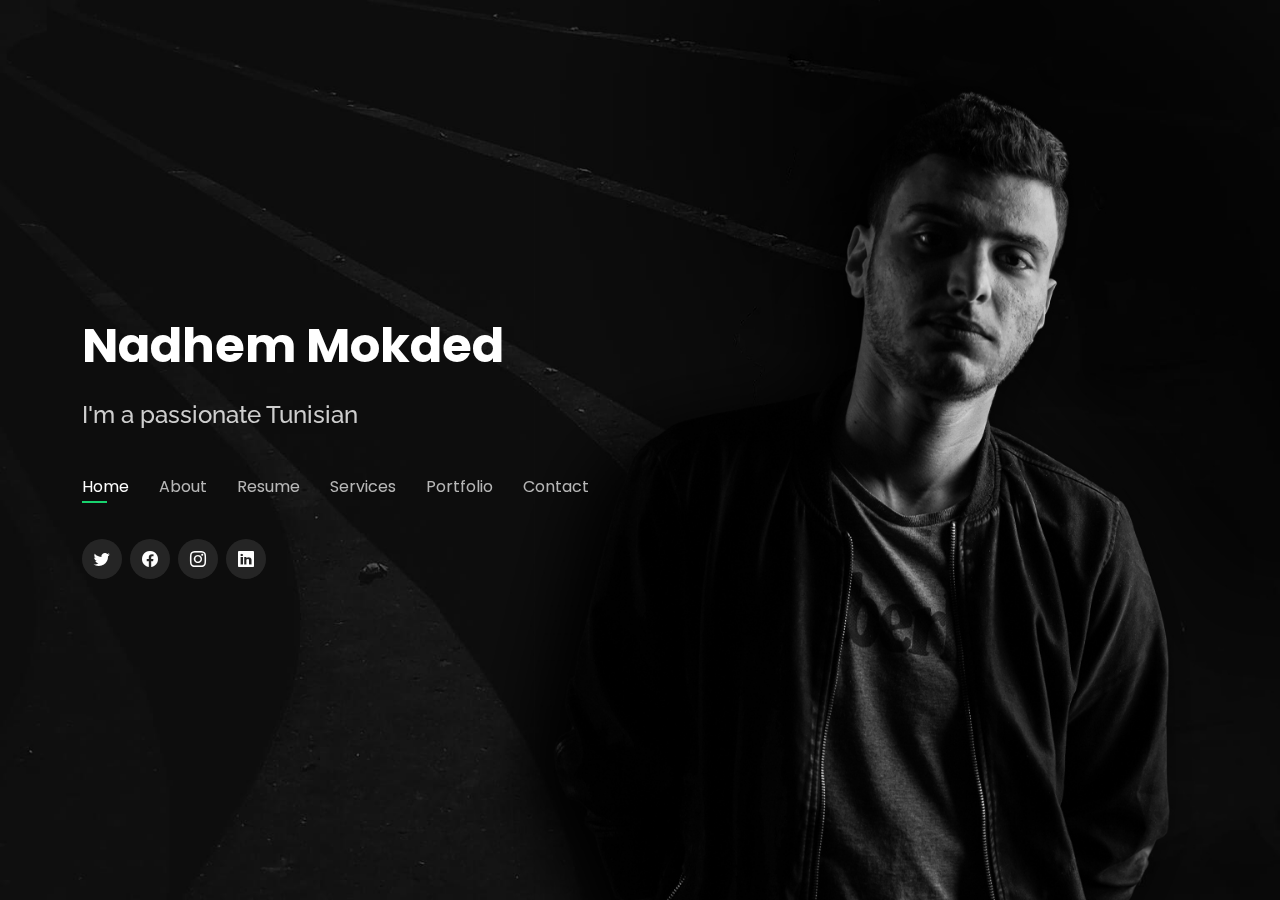
==== commit d9bdd81a: "portfolio done" ====
--- a/index.html
+++ b/index.html
@@ -48,7 +48,9 @@
       <!-- Uncomment below if you prefer to use an image logo -->
       <!-- <a href="index.html" class="mr-auto"><img src="assets\img\apple-touch-icon.png" alt="" class="img-fluid"></a> -->
       <h1><a href="index.html">Nadhem Mokded</a></h1>
-      <h2>I'm a passionate <span>3D Artist</span> from Tunisia</h2>
+
+        <h2>I'm a passionate Tunisian <span></span></h2>
+
 
       <nav id="navbar" class="navbar">
         <ul>
@@ -291,7 +293,8 @@
             <div class="testimonial-item">
               <p>
                 Went out of our way to make our client stand out at the agriculture annual event in El Kram, Tunis, with
-               modern and aesthetic designs of more than four companies reception areas, making sure sure everything falls into place.
+                modern and aesthetic designs of more than four companies reception areas, making sure sure everything
+                falls into place.
               </p>
               <img src="assets\img\testimonials\Siamap.jpg" class="testimonial-img" alt="">
               <h3>Siamap</h3>
@@ -301,7 +304,7 @@
           <div class="swiper-slide">
             <div class="testimonial-item">
               <p>
-                Provided our client with a worm and artistic design for their meeting rooms keeping their 
+                Provided our client with a worm and artistic design for their meeting rooms keeping their
                 company's identity and culture in mind.
               </p>
               <img src="assets\img\testimonials\New Age.jpg" class="testimonial-img" alt="">
@@ -331,7 +334,7 @@
             </div>
           </div>
 
-          
+
           <div class="swiper-slide">
             <div class="testimonial-item">
               <p>
@@ -435,7 +438,7 @@
             <h3>Marvelous</h3>
           </div>
         </div>
-        
+
         <div class="col-lg-3 col-md-4 mt-4">
           <div class="icon-box">
             <img src="assets\img\soft\Zbrush.jpg" alt="" />
@@ -498,26 +501,26 @@
             <h5>3 months in 2018</h5>
             <p><em>At CREATEC Association</em></p>
             <p>
-              <ul>
-                <li>Created educative video garnes for special need kids</li>
-                <li>Taught kids 3D modeling</li>
-                <li>2D animation</li>
-              </ul>
-              </p>
+            <ul>
+              <li>Created educative video garnes for special need kids</li>
+              <li>Taught kids 3D modeling</li>
+              <li>2D animation</li>
+            </ul>
+            </p>
           </div>
           <div class="resume-item">
             <h4>3D Artist Intern</h4>
             <h5>3 months in 2019</h5>
             <p><em>At SandStorm</em></p>
             <p>
-              <ul>
-                <li>3D western environment and assets</li>
-                <li>Game and level design</li>
-                <li>Character design</li>
-              </ul>
-              </p>
-          </div>
-          
+            <ul>
+              <li>3D western environment and assets</li>
+              <li>Game and level design</li>
+              <li>Character design</li>
+            </ul>
+            </p>
+          </div>
+
         </div>
 
         <div class="col-lg-6">
@@ -544,7 +547,7 @@
               <li>Created exterior and interior architectural 3D renders for 20+ projects </li>
               <li>Designed realistic environments and assets</li>
               <li>Implemented AR/VR solutions</li>
-              <li>Consulted with the managers on the most appropriate architectural design 
+              <li>Consulted with the managers on the most appropriate architectural design
                 and ensured that everything was in compliance with the clients' needs and requirements</li>
               <li>Created design presentations and proposals for clients and account managers</li>
             </ul>
@@ -566,7 +569,9 @@
             <h4>3D Artist</h4>
             <p><em>KRATOS Gym</em></p>
             <p>
-            <ul><li>Gym layout design, wall art and 3D visualization</li></ul>
+            <ul>
+              <li>Gym layout design, wall art and 3D visualization</li>
+            </ul>
             </p>
           </div>
           <div class="resume-item">
@@ -623,7 +628,7 @@
           <div class="icon-box">
             <div class="icon"><i class="bi bi-boxes"></i></div>
             <h4><a href="">3D Modeling</a></h4>
-            <p>Create realistic 3D assets for video games (low poly) and arch viz (high poly). </p>
+            <p>Create realistic 3D assets for video games (low poly) and arch-viz (high poly). </p>
           </div>
         </div>
 
@@ -638,10 +643,9 @@
 
         <div class="col-lg-4 col-md-6 d-flex align-items-stretch mt-4 mt-lg-0">
           <div class="icon-box">
-            <div class="icon"><i class="bi bi-camera-reels-fill"></i></div>
-            <h4><a href="">3D Rendering</a></h4>
-            <p>Use different redering engines in many industries including architecture,
-              product design, advertising, video games and visual effects for film, TV and animation.</p>
+            <div class="icon"><i class="bi bi-tree-fill"></i></div>
+            <h4><a href="">Environment Design</a></h4>
+            <p>Generate realistic environments for games, films, architectural renderings, and advertising.</p>
           </div>
         </div>
 
@@ -655,9 +659,12 @@
 
         <div class="col-lg-4 col-md-6 d-flex align-items-stretch mt-4">
           <div class="icon-box">
-            <div class="icon"><i class="bi bi-tree-fill"></i></div>
-            <h4><a href="">Environment Design</a></h4>
-            <p>Generate realistic environments for games, films, architectural renderings, and advertising.</p>
+            <div class="icon"><i class="bi bi-camera-reels-fill"></i></div>
+            <h4><a href="">3D Rendering</a></h4>
+            <p>
+              Use different rendering engines in many industries including architecture,
+              product design, advertising, video games and visual effects for film, TV and animation.
+            </p>
           </div>
         </div>
 
@@ -693,6 +700,7 @@
             <li data-filter=".filter-exterior">Exterior</li>
             <li data-filter=".filter-realtime">Real Time</li>
             <li data-filter=".filter-assets">Assets</li>
+            <li data-filter=".filter-booth">Booth</li>
           </ul>
         </div>
       </div>
@@ -703,12 +711,9 @@
           <div class="portfolio-wrap">
             <img src="assets/img/olive-mill/6.jpg" class="img-fluid" alt="">
             <div class="portfolio-info">
-              <h4>Olive Mill</h4>
+              <h4>Olive Mill Office</h4>
               <p>Interior</p>
               <div class="portfolio-links">
-                <a href="assets/img/olive-mill/6.jpg" data-gallery="portfolioGallery" class="portfolio-lightbox"
-                  title="App 1"><i class="bx bx-plus"></i></a>
-
                 <a href="olivemill-details.html" data-gallery="portfolioDetailsGallery" data-glightbox="type: external"
                   class="portfolio-details-lightbox" title="Portfolio Details"><i class="bx bx-link"></i></a>
               </div>
@@ -716,6 +721,22 @@
           </div>
         </div>
 
+        <div class="col-lg-4 col-md-6 portfolio-item filter-interior">
+          <div class="portfolio-wrap">
+            <img src="assets\img\olive reception\reception 1.jpg" class="img-fluid" alt="">
+            <div class="portfolio-info">
+              <h4>Olive Mill Reception</h4>
+              <p>Interior</p>
+              <div class="portfolio-links">
+
+                <a href="olivereception-details.html" data-gallery="portfolioDetailsGallery"
+                  data-glightbox="type: external" class="portfolio-details-lightbox" title="Portfolio Details"><i
+                    class="bx bx-link"></i></a>
+              </div>
+            </div>
+          </div>
+        </div>
+
         <div class="col-lg-4 col-md-6 portfolio-item filter-exterior">
           <div class="portfolio-wrap">
             <img src="assets/img/modren-villa/182143494_514554206590362_1217668442506893102_n.jpg" class="img-fluid"
@@ -724,9 +745,7 @@
               <h4>Modern Villa</h4>
               <p>Exterior</p>
               <div class="portfolio-links">
-                <a href="assets/img/modren-villa/182143494_514554206590362_1217668442506893102_n.jpg"
-                  data-gallery="portfolioGallery" class="portfolio-lightbox" title="Web 3"><i
-                    class="bx bx-plus"></i></a>
+
                 <a href="modernvilla-details.html" data-gallery="portfolioDetailsGallery"
                   data-glightbox="type: external" class="portfolio-details-lightbox" title="Portfolio Details"><i
                     class="bx bx-link"></i></a>
@@ -742,8 +761,7 @@
               <h4>Ben Yedder</h4>
               <p>Assets</p>
               <div class="portfolio-links">
-                <a href="assets\img\ben-yedder\2.jpg" data-gallery="portfolioGallery" class="portfolio-lightbox"
-                  title="App 2"><i class="bx bx-plus"></i></a>
+
                 <a href="benyedder-details.html" data-gallery="portfolioDetailsGallery" data-glightbox="type: external"
                   class="portfolio-details-lightbox" title="Portfolio Details"><i class="bx bx-link"></i></a>
               </div>
@@ -758,8 +776,7 @@
               <h4>Baby's Room</h4>
               <p>Interior</p>
               <div class="portfolio-links">
-                <a href="assets\img\baby-room\BED .jpg" data-gallery="portfolioGallery" class="portfolio-lightbox"
-                  title="Card 2"><i class="bx bx-plus"></i></a>
+
                 <a href="babyroom-details.html" data-gallery="portfolioDetailsGallery" data-glightbox="type: external"
                   class="portfolio-details-lightbox" title="Portfolio Details"><i class="bx bx-link"></i></a>
               </div>
@@ -775,9 +792,7 @@
               <h4>Small Appartment</h4>
               <p>Interior</p>
               <div class="portfolio-links">
-                <a href="assets\img\appartment\176375494_463422778194311_1102747751040184875_n.jpg"
-                  data-gallery="portfolioGallery" class="portfolio-lightbox" title="Web 2"><i
-                    class="bx bx-plus"></i></a>
+
                 <a href="smallapp-details.html" data-gallery="portfolioDetailsGallery" data-glightbox="type: external"
                   class="portfolio-details-lightbox" title="Portfolio Details"><i class="bx bx-link"></i></a>
               </div>
@@ -792,8 +807,7 @@
               <h4>Modern Appartment</h4>
               <p>Interior</p>
               <div class="portfolio-links">
-                <a href="assets\img\AP2\1.jpg" data-gallery="portfolioGallery" class="portfolio-lightbox"
-                  title="App 3"><i class="bx bx-plus"></i></a>
+
                 <a href="modernapp-details.html" data-gallery="portfolioDetailsGallery" data-glightbox="type: external"
                   class="portfolio-details-lightbox" title="Portfolio Details"><i class="bx bx-link"></i></a>
               </div>
@@ -809,9 +823,7 @@
               <h4>Exterior Building</h4>
               <p>Exterior</p>
               <div class="portfolio-links">
-                <a href="assets\img\exterior-building\243257438_450985442894434_4551729639163214751_n.jpg"
-                  data-gallery="portfolioGallery" class="portfolio-lightbox" title="Card 1"><i
-                    class="bx bx-plus"></i></a>
+
                 <a href="exteriorbuilding-details.html" data-gallery="portfolioDetailsGallery"
                   data-glightbox="type: external" class="portfolio-details-lightbox" title="Portfolio Details"><i
                     class="bx bx-link"></i></a>
@@ -824,11 +836,10 @@
           <div class="portfolio-wrap">
             <img src="assets\img\mestir-gallery\2.jpg" class="img-fluid" alt="">
             <div class="portfolio-info">
-              <h4>Monastir Gallery</h4>
+              <h4>Monastir Show Room</h4>
               <p>Interior</p>
               <div class="portfolio-links">
-                <a href="assets\img\mestir-gallery\2.jpg" data-gallery="portfolioGallery" class="portfolio-lightbox"
-                  title="Card 3"><i class="bx bx-plus"></i></a>
+
                 <a href="monastirgallery-details.html" data-gallery="portfolioDetailsGallery"
                   data-glightbox="type: external" class="portfolio-details-lightbox" title="Portfolio Details"><i
                     class="bx bx-link"></i></a>
@@ -844,8 +855,7 @@
               <h4>Modern Kitchen</h4>
               <p>Interior</p>
               <div class="portfolio-links">
-                <a href="assets\img\modren-kitchen\2.jpg" data-gallery="portfolioGallery" class="portfolio-lightbox"
-                  title="Web 3"><i class="bx bx-plus"></i></a>
+
                 <a href="modernkitchen-details.html" data-gallery="portfolioDetailsGallery"
                   data-glightbox="type: external" class="portfolio-details-lightbox" title="Portfolio Details"><i
                     class="bx bx-link"></i></a>
@@ -861,8 +871,7 @@
               <h4>New Age</h4>
               <p>Interior</p>
               <div class="portfolio-links">
-                <a href="assets\img\newage\1.jpg" data-gallery="portfolioGallery" class="portfolio-lightbox"
-                  title="Web 3"><i class="bx bx-plus"></i></a>
+
                 <a href="newage-details.html" data-gallery="portfolioDetailsGallery" data-glightbox="type: external"
                   class="portfolio-details-lightbox" title="Portfolio Details"><i class="bx bx-link"></i></a>
               </div>
@@ -872,30 +881,12 @@
 
         <div class="col-lg-4 col-md-6 portfolio-item filter-interior">
           <div class="portfolio-wrap">
-            <img src="assets\img\olive reception\reception 1.jpg" class="img-fluid" alt="">
-            <div class="portfolio-info">
-              <h4>Olive Reception</h4>
-              <p>Interior</p>
-              <div class="portfolio-links">
-                <a href="assets\img\olive reception\reception 1.jpg" data-gallery="portfolioGallery"
-                  class="portfolio-lightbox" title="Web 3"><i class="bx bx-plus"></i></a>
-                <a href="olivereception-details.html" data-gallery="portfolioDetailsGallery"
-                  data-glightbox="type: external" class="portfolio-details-lightbox" title="Portfolio Details"><i
-                    class="bx bx-link"></i></a>
-              </div>
-            </div>
-          </div>
-        </div>
-
-        <div class="col-lg-4 col-md-6 portfolio-item filter-interior">
-          <div class="portfolio-wrap">
             <img src="assets\img\reception-nalaia\5.jpg" class="img-fluid" alt="">
             <div class="portfolio-info">
               <h4>NALAIA Reception</h4>
               <p>Interior</p>
               <div class="portfolio-links">
-                <a href="assets\img\reception-nalaia\5.jpg" data-gallery="portfolioGallery" class="portfolio-lightbox"
-                  title="Web 3"><i class="bx bx-plus"></i></a>
+
                 <a href="nalaiareception-details.html" data-gallery="portfolioDetailsGallery"
                   data-glightbox="type: external" class="portfolio-details-lightbox" title="Portfolio Details"><i
                     class="bx bx-link"></i></a>
@@ -911,9 +902,52 @@
               <h4>Villa GTA</h4>
               <p>Interior</p>
               <div class="portfolio-links">
-                <a href="assets\img\villa-GTA\16.2.jpg" data-gallery="portfolioGallery" class="portfolio-lightbox"
-                  title="Web 3"><i class="bx bx-plus"></i></a>
+                <!-- <a href="assets\img\villa-GTA\16.2.jpg" data-gallery="portfolioGallery" class="portfolio-lightbox"
+                  title="Villa GTA"><i class="bx bx-plus"></i></a> -->
                 <a href="villagta-details.html" data-gallery="portfolioDetailsGallery" data-glightbox="type: external"
+                  class="portfolio-details-lightbox" title="Portfolio Details"><i class="bx bx-link"></i></a>
+              </div>
+            </div>
+          </div>
+        </div>
+
+        <div class="col-lg-4 col-md-6 portfolio-item filter-booth">
+          <div class="portfolio-wrap">
+            <img src="assets\img\mazeraa\top 1 .jpg" class="img-fluid" alt="">
+            <div class="portfolio-info">
+              <h4>El Mazraa Booth</h4>
+              <p>Booths</p>
+              <div class="portfolio-links">
+                <a href="elmazeraa-details.html" data-gallery="portfolioDetailsGallery" data-glightbox="type: external"
+                  class="portfolio-details-lightbox" title="Portfolio Details"><i class="bx bx-link"></i></a>
+              </div>
+            </div>
+          </div>
+        </div>
+
+        <div class="col-lg-4 col-md-6 portfolio-item filter-booth">
+          <div class="portfolio-wrap">
+            <img src="assets\img\siamp\2.jpg" class="img-fluid" alt="">
+            <div class="portfolio-info">
+              <h4>SIAMP Booth</h4>
+              <p>Booths</p>
+              <div class="portfolio-links">
+                <a href="siamp-details.html" data-gallery="portfolioDetailsGallery" data-glightbox="type: external"
+                  class="portfolio-details-lightbox" title="Portfolio Details"><i class="bx bx-link"></i></a>
+              </div>
+            </div>
+          </div>
+        </div>
+
+
+        <div class="col-lg-4 col-md-6 portfolio-item filter-realtime">
+          <div class="portfolio-wrap">
+            <img src="assets\img\varl.png" class="img-fluid" alt="">
+            <div class="portfolio-info">
+              <h4>Varl Village</h4>
+              <p>Real Time</p>
+              <div class="portfolio-links">
+                <a href="varlvillage-details.html" data-gallery="portfolioDetailsGallery" data-glightbox="type: external"
                   class="portfolio-details-lightbox" title="Portfolio Details"><i class="bx bx-link"></i></a>
               </div>
             </div>
@@ -953,7 +987,8 @@
               <a href="https://www.facebook.com/nadhem.zapa" class="facebook"><i class="bi bi-facebook"></i></a>
               <a href="" class="instagram"><i class="bi bi-instagram"></i></a>
               <a href="#" class="google-plus"><i class="bi bi-skype"></i></a>
-              <a href="https://www.linkedin.com/in/nadhem-mokded-67a11b148/" class="linkedin"><i class="bi bi-linkedin"></i></a>
+              <a href="https://www.linkedin.com/in/nadhem-mokded-67a11b148/" class="linkedin"><i
+                  class="bi bi-linkedin"></i></a>
             </div>
           </div>
         </div>
--- a/assets/css/style.css
+++ b/assets/css/style.css
@@ -92,6 +92,48 @@
   border-bottom: 2px solid #18d26e;
   padding-bottom: 6px;
 }
+#header h2 span:after {
+  content: "";
+  line-height: 50px;
+  animation: typeTest 2s linear infinite;
+  animation-fill-mode: forwards;
+}
+
+@keyframes typeTest {
+  from {
+    content: " ";
+  }
+  10% {
+    content: "3";
+  }
+  20% {
+    content: "3D ";
+  }
+  30% {
+    content: "3D A";
+  }
+  40% {
+    content: "3D Ar"
+  }
+  50% {
+    content: "3D Art"
+  }
+  60% {
+    content: "3D Arti"
+  }
+  70% {
+    content: "3D Artis"
+  }
+  80% {
+    content: "3D Artist"
+  }
+  90% {
+    content: "3D Artist"
+  }
+  100% {
+    content: "3D Artist"
+  }
+}
 #header img {
   padding: 0;
   margin: 0;
@@ -133,6 +175,8 @@
     align-items: center;
   }
 }
+
+
 
 /* Header Top */
 #header.header-top {
@@ -835,6 +879,7 @@
   top: 0;
   bottom: 0;
   overflow-y: auto;
+  
 }
 .portfolio-details .container {
   padding-top: 20px;
@@ -857,6 +902,14 @@
   list-style: none;
   padding: 0;
   font-size: 15px;
+
+}
+.portfolio-details .portfolio-info ul strong{
+  list-style: none;
+  padding: 0;
+  font-size: 15px;
+  color:#15bb62;
+
 }
 .portfolio-details .portfolio-info ul li + li {
   margin-top: 10px;
@@ -864,6 +917,7 @@
 .portfolio-details .portfolio-info p {
   font-size: 15px;
   padding: 15px 0 0 0;
+  line-height: 2;
 }
 @media (max-width: 992px) {
   .portfolio-details .portfolio-info {
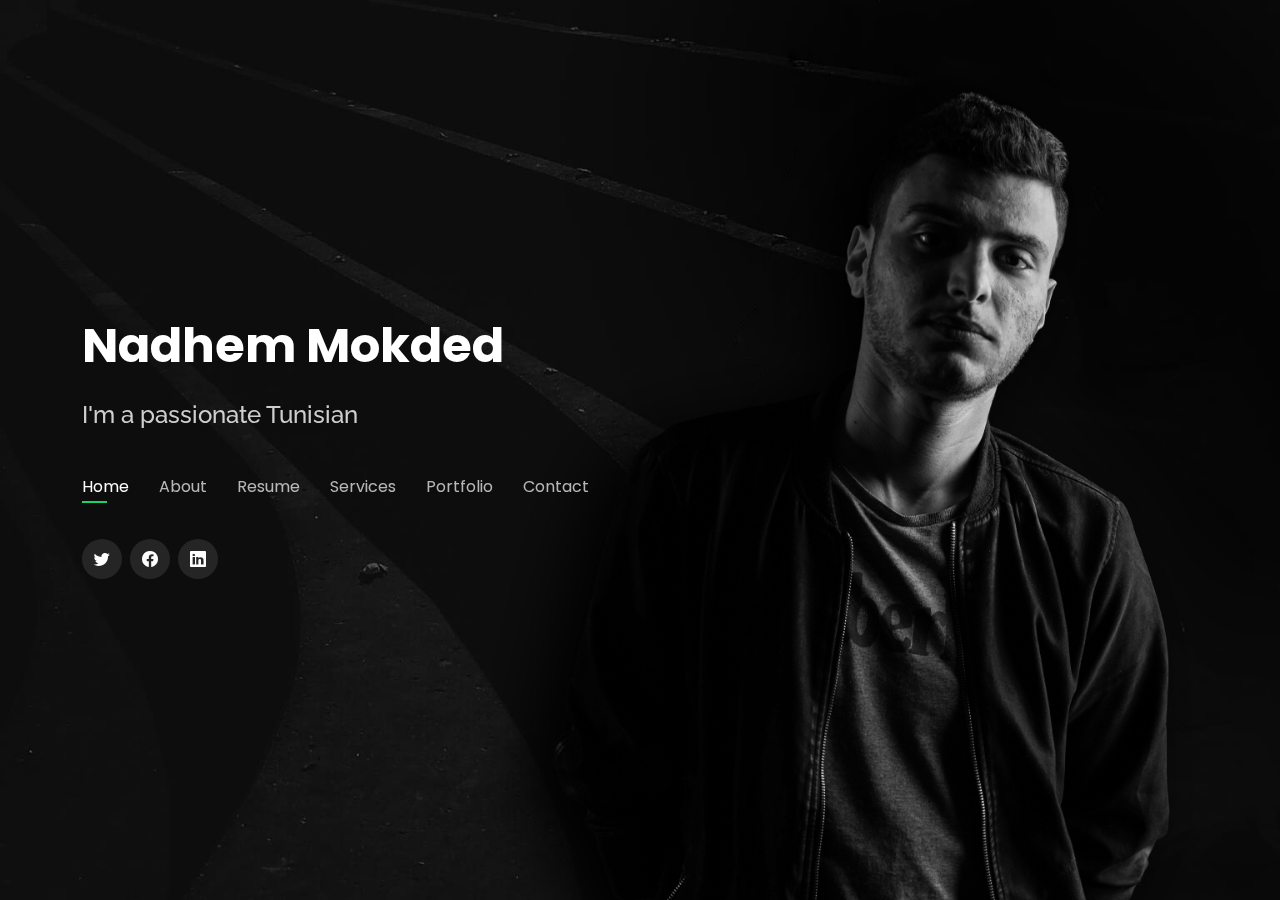
==== commit f93d0e93: "social links added" ====
--- a/index.html
+++ b/index.html
@@ -4,7 +4,7 @@
 <head>
   <meta charset="utf-8">
   <meta content="width=device-width, initial-scale=1.0" name="viewport">
-
+  <meta property="og:image" content="assets\img\apple-touch-icon.png" />
   <title>Nadhem Mokded • 3D Artist Portfolio</title>
   <meta content="" name="description">
   <meta content="" name="keywords">
@@ -65,10 +65,10 @@
       </nav><!-- .navbar -->
 
       <div class="social-links">
-        <a href="#" class="twitter"><i class="bi bi-twitter"></i></a>
-        <a href="#" class="facebook"><i class="bi bi-facebook"></i></a>
-        <a href="#" class="instagram"><i class="bi bi-instagram"></i></a>
-        <a href="#" class="linkedin"><i class="bi bi-linkedin"></i></a>
+        <a href="https://twitter.com/MokdedNadhem" class="twitter"><i class="bi bi-twitter"></i></a>
+        <a href="https://www.facebook.com/nadhem.zapa" class="facebook"><i class="bi bi-facebook"></i></a>
+<!--         <a href="#" class="instagram"><i class="bi bi-instagram"></i></a> -->
+        <a href="https://www.linkedin.com/in/nadhem-mokded-67a11b148/" class="linkedin"><i class="bi bi-linkedin"></i></a>
       </div>
 
     </div>
@@ -985,8 +985,6 @@
             <div class="social-links">
               <a href="https://twitter.com/MokdedNadhem" class="twitter"><i class="bi bi-twitter"></i></a>
               <a href="https://www.facebook.com/nadhem.zapa" class="facebook"><i class="bi bi-facebook"></i></a>
-              <a href="" class="instagram"><i class="bi bi-instagram"></i></a>
-              <a href="#" class="google-plus"><i class="bi bi-skype"></i></a>
               <a href="https://www.linkedin.com/in/nadhem-mokded-67a11b148/" class="linkedin"><i
                   class="bi bi-linkedin"></i></a>
             </div>
@@ -1064,4 +1062,4 @@
 
 </body>
 
-</html>+</html>
